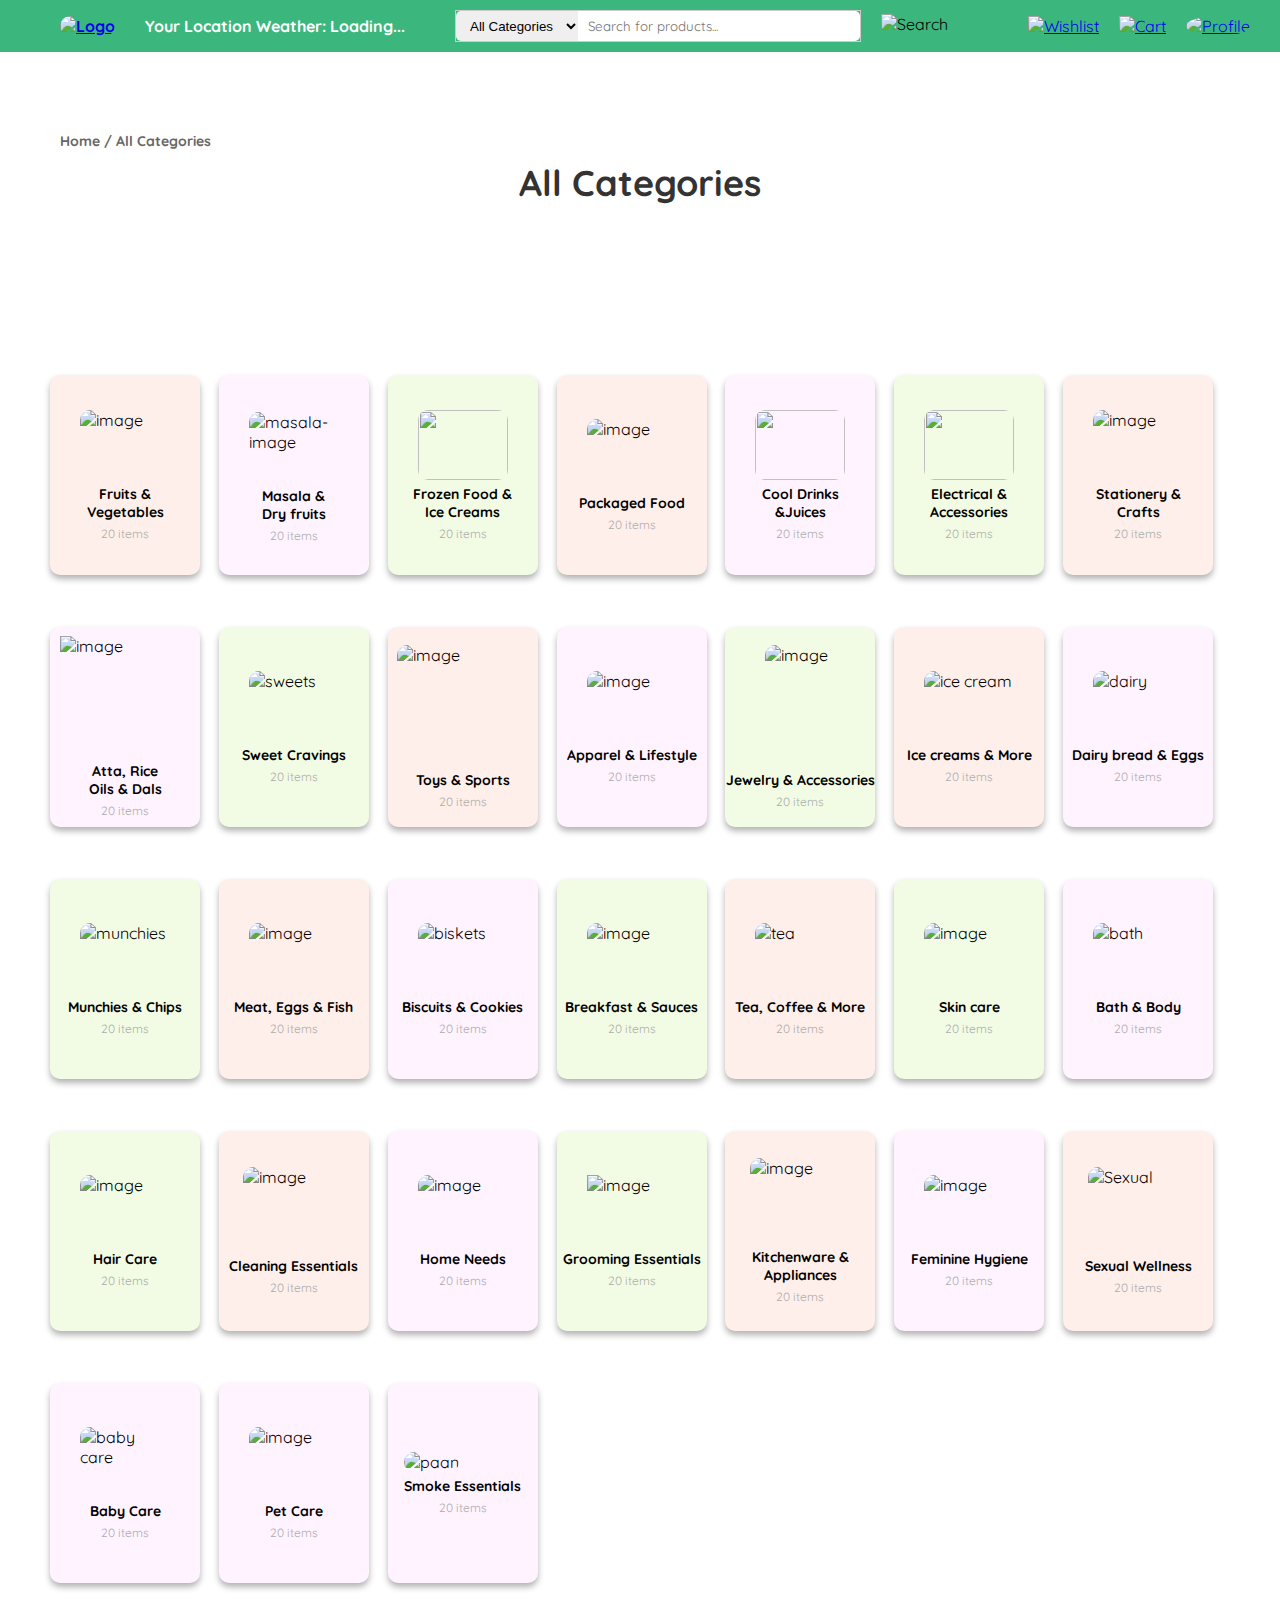
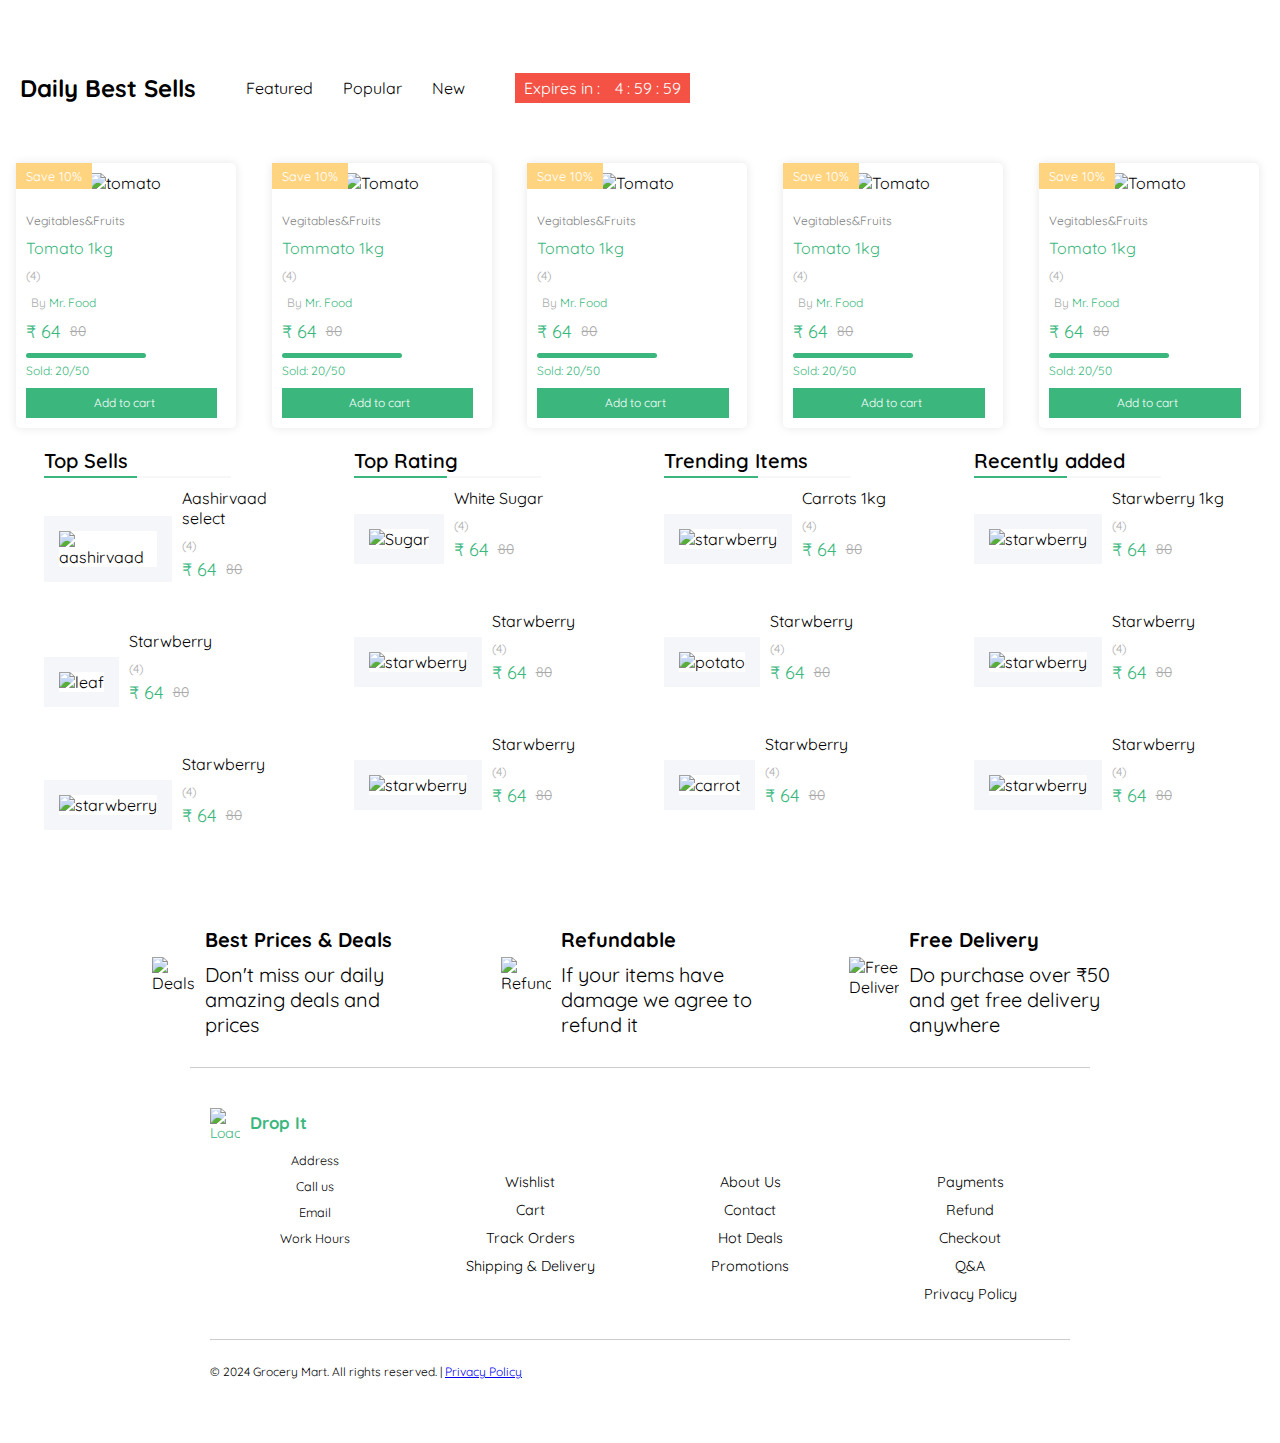
==== allcategories.html @ cc5cbc99 "Add files via upload" ====
<!DOCTYPE html>
<html lang="en">

<head>
    <meta charset="UTF-8">
    <meta name="viewport" content="width=device-width, initial-scale=1.0">
    <link rel="stylesheet" href="allcategories.css">
    <script src="https://kit.fontawesome.com/96c75676d8.js" crossorigin="anonymous"></script>
    <script src="https://maps.googleapis.com/maps/api/js?key=&libraries=places"></script>
    <link rel="preconnect" href="https://fonts.googleapis.com">
    <link rel="preconnect" href="https://fonts.gassets.com" crossorigin>
    <link href="https://fonts.googleapis.com/css2?family=Quicksand:wght@300..700&display=swap" rel="stylesheet">


</head>

<body>
    <!-- Header -->
    <div id="above-bar"></div>
    <div id="bottom-bar"></div>

    <div class="header">
        <div class="logo">
            <a href="index.html">
                <img src="assets/drop logo.jpg" alt="Logo" style="border-radius: 100px;">
            </a>



            <div class="location">
                <i class="fa-solid fa-location-dot" style="color: #fff; font-size: 14px;"></i>
                <span id="location-text">Your Location</span>
                <span id="weather-report">Weather: Loading...</span>
            </div>
        </div>
        <div class="search-bar-container">
            <div class="search-bar">
                <select>
                    <option><a href="allcategories.html">All Categories</a></option>
                    <option><a href="ve">Vegetables</a></option>
                    <option><a href="#">Fruits</a></option>
                    <option><a href="#">Dairy</a></option>
                    <option><a href="#">More</a></option>

                </select>
                <input type="text" placeholder="Search for products...">
            </div>
            <div class="search-icon">
                <img src="assets/Search-btn.png" alt="Search">
            </div>
        </div>

        <div class="icons">
            <a href="wishlist.html"><img src="assets/Wishlist-1.png" alt="Wishlist">
            </a>
            <a href="cart.html"><img src="assets/Cart-1.png" alt="Cart">
            </a>
            <div class="profile-icon">
                <a href="signup.html">
                    <img src="assets/Profile.png" alt="Profile">
                </a>

            </div>
        </div>
    </div>

    <div class="background">
        <div class="breadcrumbs"><strong> Home / All Categories </strong></div>
        <div class="title"> All Categories</div>
    </div>
    <main>
        <!-- Categories Section -->
        <section class="category-grid">
            <!-- Repeat this block for each category -->
            <a href="fruits&veggies.html" style="text-decoration: none; color: inherit;">
                <div class="card">
                    <img src="assets/fruits & Veggies.jpg" alt="image"
                        style="width: 90px; height: 70px; border-radius: 10px;">
                    <!-- <img src="https://cdn.zeptonow.com/production///tr:w-90,ar-120-120,pr-true,f-auto,q-80/cms/sub_category/e4518411-7707-4739-b51a-cc68dc7a1020.png" alt="Category Name"> -->
                    <div class="info">
                        <h6>Fruits & <br>
                            Vegetables</h6>
                        <p>20 items</p>
                    </div>
                </div>
            </a>

            <a href="fruits-and-veggies.html" style="text-decoration: none; color: inherit;">
                <div class="card-2">
                    <img src="assets/masala.png" alt="masala-image" class="allcimg1"
                        style="width: 90px; height: 70px; border-radius: 10px;">
                    <!-- <img src="https://cdn.zeptonow.com/production///tr:w-90,ar-383-298,pr-true,f-auto,q-80/inventory/subcategory/d74a23c1-f7d4-4d5e-b022-4bf9c86f4231-image" alt="Categoryimage1"> -->
                    <div class="info">
                        <h6>Masala & <br>
                            Dry fruits</h6>
                        <p>20 items</p>
                    </div>
                </div>
            </a>

            <a href="fruits-and-veggies.html" style="text-decoration: none; color: inherit;">
                <div class="card-3">
                    <img src="assets/frozen_food.png" alt="" style="width: 90px; height: 70px; border-radius: 10px;">

                    <div class="info">
                        <h6>Frozen Food &<br>
                            Ice Creams</h6>
                        <p>20 items</p>
                    </div>
                </div>
            </a>

            <a href="fruits-and-veggies.html" style="text-decoration: none; color: inherit;">
                <div class="card">
                    <img src="assets/packaged.png" alt="image" style="width: 90px; height: 70px; border-radius: 10px;">
                    <!-- <img src="assets/fruits and veggies.png" alt="Category Name"> -->
                    <div class="info">
                        <h6>Packaged Food</h6>
                        <p>20 items</p>
                    </div>
                </div>
            </a>

            <a href="fruits-and-veggies.html" style="text-decoration: none; color: inherit;">
                <div class="card-2">
                    <img src="assets/Cool Drinks.png" alt="" style="width: 90px; height: 70px; border-radius: 10px;">
                    <!-- 
        <img src="assets/fruits and veggies.png" alt="Category Name"> -->
                    <div class="info">
                        <h6>Cool Drinks <br>
                            &Juices</h6>
                        <p>20 items</p>
                    </div>
                </div>
            </a>

            <a href="underdev.html" style="text-decoration: none; color: inherit;">
                <div class="card-3">
                    <img src="assets/electrical.png" alt="" style="width: 90px; height: 70px; border-radius: 10px;">
                    <!-- <img src="assets/fruits and veggies.png" alt="Category Name"> -->
                    <div class="info">
                        <h6>Electrical &<br>
                            Accessories</h6>
                        <p>20 items</p>
                    </div>
                </div>
            </a>
            <a href="underdev.html" style="text-decoration: none; color: inherit;">
                <div class="card">
                    <img src="assets/stationery.png" alt="image"
                        style="width: 90px; height: 70px; border-radius: 10px;">


                    <div class="info">
                        <h6>Stationery &<br>
                            Crafts</h6>
                        <p>20 items</p>
                    </div>
                </div>
            </a>

            <a href="fruits-and-veggies.html" style="text-decoration: none; color: inherit;">
                <div class="card-2">
                    <!-- <img src="https://cdn.zeptonow.com/production///tr:w-90,ar-383-298,pr-true,f-auto,q-80/inventory/subcategory/d74a23c1-f7d4-4d5e-b022-4bf9c86f4231-image" -->
                    <!-- alt="Category Name"> -->
                    <img src="assets/atta rice oils dals.png" alt="image" width="131px" height="121px">
                    <div class="info">
                        <h6>Atta, Rice<br>
                            Oils & Dals</h6>
                        <p>20 items</p>
                    </div>
                </div>
            </a>

            <a href="fruits-and-veggies.html" style="text-decoration: none; color: inherit;">
                <div class="card-3">
                    <img src="assets/sweets.png" alt="sweets" style="width: 90px; height: 70px; border-radius: 10px;">

                    <!-- <img src="assets/fruits and veggies.png" alt="Category Name"> -->
                    <div class="info">
                        <h6>Sweet Cravings</h6>
                        <p>20 items</p>
                    </div>
                </div>
            </a>

            <a href="underdev.html" style="text-decoration: none; color: inherit;">
                <div class="card">
                    <img src="https://img.freepik.com/premium-photo/collection-various-sports-gear-balls-arranged-against-vividly-colored-background-showcasing-vibrant-scene_95891-74421.jpg?w=900"
                        alt="image" style="width: 131px; height: 121px; border-radius: 10px;">
                    <!-- <img src="assets/fruits and veggies.png" alt="Category Name"> -->
                    <div class="info">
                        <h6>Toys & Sports</h6>
                        <p>20 items</p>
                    </div>
                </div>
            </a>

            <a href="underdev.html" style="text-decoration: none; color: inherit;">
                <div class="card-2">
                    <img src="assets/life style.jpg" alt="image"
                        style="width: 90px; height: 70px; border-radius: 10px;">
                    <!-- <img src="assets/fruits and veggies.png" alt="Category Name"> -->
                    <div class="info">
                        <h6>Apparel &
                            Lifestyle</h6>
                        <p>20 items</p>
                    </div>
                </div>
            </a>

            <a href="underdev.html" style="text-decoration: none; color: inherit;">
                <div class="card-3">
                    <img src="assets/jewel and accessories.jpg" alt="image" height="90px"
                        style="width: 70px; height: 121px; border-radius: 10px;">
                    <!-- <img src="assets/fruits and veggies.png" alt="Category Name"> -->
                    <div class="info">
                        <h6>Jewelry &
                            Accessories</h6>
                        <p>20 items</p>
                    </div>
                </div>
            </a>
            <a href="fruits-and-veggies.html" style="text-decoration: none; color: inherit;">
                <div class="card">
                    <img src="assets/ice creams.png" alt="ice cream"
                        style="width: 90px; height: 70px; border-radius: 10px;">
                    <!-- <img src="https://cdn.zeptonow.com/production///tr:w-90,ar-120-120,pr-true,f-auto,q-80/cms/sub_category/e4518411-7707-4739-b51a-cc68dc7a1020.png" -->
                    <!-- alt="Category Name"> -->
                    <div class="info">
                        <h6>Ice creams &
                            More</h6>
                        <p>20 items</p>
                    </div>
                </div>
            </a>

            <a href="fruits-and-veggies.html" style="text-decoration: none; color: inherit;">
                <div class="card-2">
                    <!-- <img src="https://cdn.zeptonow.com/production///tr:w-90,ar-383-298,pr-true,f-auto,q-80/inventory/subcategory/d74a23c1-f7d4-4d5e-b022-4bf9c86f4231-image" -->
                    <!-- alt="Category Name"> -->
                    <img src="assets/dairy.png" alt="dairy" style="width: 90px; height: 70px; border-radius: 10px;">
                    <div class="info">
                        <h6>Dairy bread &
                            Eggs</h6>
                        <p>20 items</p>
                    </div>
                </div>
            </a>

            <a href="fruits-and-veggies.html" style="text-decoration: none; color: inherit;">
                <div class="card-3">
                    <!-- <img src="assets/fruits and veggies.png" alt="Category Name"> -->
                    <img src="assets/munchies.png" alt="munchies"
                        style="width: 90px; height: 70px; border-radius: 10px;">
                    <div class="info">
                        <h6>Munchies &
                            Chips</h6>
                        <p>20 items</p>
                    </div>
                </div>
            </a>

            <a href="fruits-and-veggies.html" style="text-decoration: none; color: inherit;">
                <div class="card">
                    <!-- <img src="assets/fruits and veggies.png" alt="Category Name"> -->
                    <img src="assets/eggs meat.jpg" alt="image" style="width: 90px; height: 70px; border-radius: 10px;">
                    <div class="info">
                        <h6>Meat, Eggs &
                            Fish</h6>
                        <p>20 items</p>
                    </div>
                </div>
            </a>

            <a href="fruits-and-veggies.html" style="text-decoration: none; color: inherit;">
                <div class="card-2">
                    <!-- <img src="assets/fruits and veggies.png" alt="Category Name"> -->
                    <img src="assets/biscuits.png" alt="biskets"
                        style="width: 90px; height: 70px; border-radius: 10px;">
                    <div class="info">
                        <h6>Biscuits &
                            Cookies</h6>
                        <p>20 items</p>
                    </div>
                </div>
            </a>

            <a href="fruits-and-veggies.html" style="text-decoration: none; color: inherit;">
                <div class="card-3">
                    <!-- <img src="assets/fruits and veggies.png" alt="Category Name"> -->
                    <img src="assets/breakfast.png" alt="image" style="width: 90px; height: 70px; border-radius: 10px;">
                    <div class="info">
                        <h6>Breakfast &
                            Sauces</h6>
                        <p>20 items</p>
                    </div>
                </div>
            </a>
            <a href="fruits-and-veggies.html" style="text-decoration: none; color: inherit;">
                <div class="card">
                    <!-- <img src="https://cdn.zeptonow.com/production///tr:w-90,ar-120-120,pr-true,f-auto,q-80/cms/sub_category/e4518411-7707-4739-b51a-cc68dc7a1020.png"
                        alt="Category Name"> -->
                    <img src="assets/tea.png" alt="tea" style="width: 90px; height: 70px; border-radius: 10px;">
                    <div class="info">
                        <h6>Tea, Coffee &
                            More</h6>
                        <p>20 items</p>
                    </div>
                </div>
            </a>



            <a href="fruits-and-veggies.html" style="text-decoration: none; color: inherit;">
                <div class="card-3">
                    <!-- <img src="assets/fruits and veggies.png" alt="Category Name"> -->
                    <img src="assets/skincare.png" alt="image" style="width: 90px; height: 70px; border-radius: 10px;">
                    <div class="info">
                        <h6>Skin care</h6>
                        <p>20 items</p>
                    </div>
                </div>
            </a>



            <a href="fruits-and-veggies.html" style="text-decoration: none; color: inherit;">
                <div class="card-2">
                    <img src="assets/bath.png" alt="bath" style="width:90px; height: 70px; border-radius: 10px;">
                    <!-- <img src="assets/fruits and veggies.png" alt="Category Name"> -->
                    <div class="info">
                        <h6>Bath & Body</h6>
                        <p>20 items</p>
                    </div>
                </div>
            </a>

            <a href="fruits-and-veggies.html" style="text-decoration: none; color: inherit;">
                <div class="card-3">
                    <!-- <img src="assets/fruits and veggies.png" alt="Category Name"> -->
                    <img src="assets/hair.png" alt="image" width="90px" height="70px" style="border-radius: 10px;">
                    <div class="info">
                        <h6>Hair Care</h6>
                        <p>20 items</p>
                    </div>
                </div>
            </a>
            <a href="fruits-and-veggies.html" style="text-decoration: none; color: inherit;">
                <div class="card">
                    <!-- <img src="https://cdn.zeptonow.com/production///tr:w-90,ar-120-120,pr-true,f-auto,q-80/cms/sub_category/e4518411-7707-4739-b51a-cc68dc7a1020.png"
                        alt="Category Name"> -->
                    <img src="assets/cleaning essentials.png" alt="image" width="90px" height="70px"
                        style="border-radius: 10px;">

                    <div class="info">
                        <h6>Cleaning
                            Essentials</h6>
                        <p>20 items</p>
                    </div>
                </div>
            </a>

            <a href="underdev.html" style="text-decoration: none; color: inherit;">
                <div class="card-2">
                    <!-- <img src="https://cdn.zeptonow.com/production///tr:w-90,ar-383-298,pr-true,f-auto,q-80/inventory/subcategory/d74a23c1-f7d4-4d5e-b022-4bf9c86f4231-image"
                        alt="Category Name"> -->
                    <img src="assets/home needs.jpg" alt="image" width="90px" height="70px"
                        style="border-radius: 10px;">
                    <div class="info">
                        <h6>Home Needs</h6>
                        <p>20 items</p>
                    </div>
                </div>
            </a>

            <a href="fruits-and-veggies.html" style="text-decoration: none; color: inherit;">
                <div class="card-3">
                    <!-- <img src="assets/fruits and veggies.png" alt="Category Name"> -->
                    <img src="assets/gromming.png" alt="image" width="90px" height="70px">
                    <div class="info">
                        <h6>Grooming
                            Essentials</h6>
                        <p>20 items</p>
                    </div>
                </div>
            </a>

            <a href="underdev.html" style="text-decoration: none; color: inherit;">
                <div class="card">
                    <!-- <img src="assets/fruits and veggies.png" alt="Category Name"> -->
                    <img src="assets/kitchen.png" alt="image" width="90px" height="70px" style="border-radius: 10px;">
                    <div class="info">
                        <h6>Kitchenware &
                            Appliances</h6>
                        <p>20 items</p>
                    </div>
                </div>
            </a>

            <a href="fruits-and-veggies.html" style="text-decoration: none; color: inherit;">
                <div class="card-2">
                    <!-- <img src="assets/fruits and veggies.png" alt="Category Name"> -->
                    <img src="assets/femine.jpg" alt="image" width="90px" height="70px" style="border-radius: 10px;">
                    <div class="info">
                        <h6>Feminine
                            Hygiene </h6>
                        <p>20 items</p>
                    </div>
                </div>
            </a>


            <a href="underdev.html" style="text-decoration: none; color: inherit;">
                <div class="card">
                    <!-- <img src="https://cdn.zeptonow.com/production///tr:w-90,ar-120-120,pr-true,f-auto,q-80/cms/sub_category/e4518411-7707-4739-b51a-cc68dc7a1020.png"
                        alt="Category Name"> -->
                    <img src="assets/Sexual-wellness.jpg" alt="Sexual" width="90px" height="70px"
                        style="border-radius: 10px;">
                    <div class="info">
                        <h6>Sexual Wellness</h6>
                        <p>20 items</p>
                    </div>
                </div>
            </a>

            <a href="underdev.html" style="text-decoration: none; color: inherit;">
                <div class="card-2">
                    <!-- <img src="https://cdn.zeptonow.com/production///tr:w-90,ar-383-298,pr-true,f-auto,q-80/inventory/subcategory/d74a23c1-f7d4-4d5e-b022-4bf9c86f4231-image"
                        alt="Category Name"> -->
                    <img src="assets/baby care.jpg" alt="baby care" width="90px" height="70px"
                        style="border-radius: 10px;">
                    <div class="info">
                        <h6>Baby Care</h6>
                        <p>20 items</p>
                    </div>
                </div>
            </a>

            <a href="underdev.html" style="text-decoration: none; color: inherit;">
                <div class="card-2">
                    <!-- <img src="https://cdn.zeptonow.com/production///tr:w-90,ar-383-298,pr-true,f-auto,q-80/inventory/subcategory/d74a23c1-f7d4-4d5e-b022-4bf9c86f4231-image"
                        alt="Category Name"> -->
                    <img src="assets/petcare.png" alt="image" width="90px" height="70px" style="border-radius: 10px;">
                    <div class="info">
                        <h6>Pet Care</h6>
                        <p>20 items</p>
                    </div>
                </div>
            </a>

            <div class="card-2">
                <a href="underdev.html" style="text-decoration: none; color: inherit;">
                    <img src="assets/paan.png" alt="paan" width="90px" height="70px" style="border-radius: 10px;">
                    <div class="info">
                        <h6>Smoke Essentials </h6>
                        <p>20 items</p>
                    </div>
            </div>
            </a>

            <!-- Category cards end -->
        </section>
        <div class="harshita">
            <h2 class="hello">Daily Best Sells</h2>
            <div class="daily-best-buttons  hello">

                <a href="index.html" class="daily-best-button">Featured</a>
                <a href="popular.html" class="daily-best-button">Popular</a>
                <a href="new-products.html" class="daily-best-button">New</a>
            </div>

            <div class="expires-in   hello">
                <span>Expires in :</span>
                <div id="timer" style="margin-left: 15px;">0 : 00 : 00</div>
            </div>

        </div>

        <div class="products-wrapper">
            <div class="product-card">
                <div class="discount-label">Save 10%</div>
                <img src="assets/Tomato.webp" alt="tomato">
                <p class="category">Vegitables&Fruits</p>
                <p class="product-title">Tomato 1kg</p>
                <div class="product-rating">
                    <i class="fas fa-star star"></i>
                    <i class="fas fa-star star"></i>
                    <i class="fas fa-star star"></i>
                    <i class="fas fa-star star"></i>
                    <i class="fas fa-star star inactive"></i>
                    <span style="font-size: 12px; color: #ADADAD;">(4)</span>
                </div>
                <p class="seller"><span style="color: #ADADAD;">By</span> Mr. Food</p>
                <div class="price">
                    <span class="new-price">₹ 64</span>
                    <span class="old-price">80</span>
                </div>
                <div class="sold">
                    <div class="sold-bar" style="width: 60%; border-radius: 5px"></div>
                    <span style="font-size: 12px; text-align: left">Sold: 20/50</span>
                </div>
                <!-- <button class="daily-add-to-cart-button"><i class="fas fa-shopping-cart"></i> Add to cart</button> -->
                <div class="product-price-add">
                    <div class="add-to-cart">
                        <button class="daily-add-to-cart-button" onclick="addToCart(this)">
                            <i class="fas fa-shopping-cart"></i> Add to cart
                        </button>
                    </div>
                    <div class="quantity-controls" style="display: none;">
                        <button class="daily-best-quantity" onclick="updateQuantity(this, -1)">-</button>
                        <span class="daily-quantity">1</span>
                        <button class="daily-best-quantity" onclick="updateQuantity(this, 1)">+</button>
                    </div>
                </div>
            </div>
            <div class="product-card">
                <div class="discount-label">Save 10%</div>
                <img src="assets/Tomato.webp" alt="Tomato">
                <p class="category">Vegitables&Fruits</p>
                <p class="product-title">Tommato 1kg</p>
                <div class="product-rating">
                    <i class="fas fa-star star"></i>
                    <i class="fas fa-star star"></i>
                    <i class="fas fa-star star"></i>
                    <i class="fas fa-star star"></i>
                    <i class="fas fa-star star inactive"></i>
                    <span style="font-size: 12px; color: #ADADAD;">(4)</span>
                </div>
                <p class="seller"><span style="color: #ADADAD;">By</span> Mr. Food</p>
                <div class="price">
                    <span class="new-price">₹ 64</span>
                    <span class="old-price">80</span>
                </div>
                <div class="sold">
                    <div class="sold-bar" style="width: 60%; border-radius: 5px"></div>
                    <span style="font-size: 12px; text-align: left">Sold: 20/50</span>
                </div>
                <!-- <button class="daily-add-to-cart-button"><i class="fas fa-shopping-cart"></i> Add to cart</button> -->
                <div class="product-price-add">
                    <div class="add-to-cart">
                        <button class="daily-add-to-cart-button" onclick="addToCart(this)">
                            <i class="fas fa-shopping-cart"></i> Add to cart
                        </button>
                    </div>
                    <div class="quantity-controls" style="display: none;">
                        <button class="daily-best-quantity" onclick="updateQuantity(this, -1)">-</button>
                        <span class="daily-quantity">1</span>
                        <button class="daily-best-quantity" onclick="updateQuantity(this, 1)">+</button>
                    </div>
                </div>
            </div>
            <div class="product-card">
                <div class="discount-label">Save 10%</div>
                <img src="assets/Tomato.webp" alt="Tomato">
                <p class="category">Vegitables&Fruits</p>
                <p class="product-title">Tomato 1kg</p>
                <div class="product-rating">
                    <i class="fas fa-star star"></i>
                    <i class="fas fa-star star"></i>
                    <i class="fas fa-star star"></i>
                    <i class="fas fa-star star"></i>
                    <i class="fas fa-star star inactive"></i>
                    <span style="font-size: 12px; color: #ADADAD;">(4)</span>
                </div>
                <p class="seller"><span style="color: #ADADAD;">By</span> Mr. Food</p>
                <div class="price">
                    <span class="new-price">₹ 64</span>
                    <span class="old-price">80</span>
                </div>
                <div class="sold">
                    <div class="sold-bar" style="width: 60%; border-radius: 5px"></div>
                    <span style="font-size: 12px; text-align: left">Sold: 20/50</span>
                </div>
                <!-- <button class="daily-add-to-cart-button"><i class="fas fa-shopping-cart"></i> Add to cart</button> -->
                <div class="product-price-add">
                    <div class="add-to-cart">
                        <button class="daily-add-to-cart-button" onclick="addToCart(this)">
                            <i class="fas fa-shopping-cart"></i> Add to cart
                        </button>
                    </div>
                    <div class="quantity-controls" style="display: none;">
                        <button class="daily-best-quantity" onclick="updateQuantity(this, -1)">-</button>
                        <span class="daily-quantity">1</span>
                        <button class="daily-best-quantity" onclick="updateQuantity(this, 1)">+</button>
                    </div>
                </div>
            </div>
            <div class="product-card">
                <div class="discount-label">Save 10%</div>
                <img src="assets/Tomato.webp" alt="Tomato">
                <p class="category">Vegitables&Fruits</p>
                <p class="product-title">Tomato 1kg</p>
                <div class="product-rating">
                    <i class="fas fa-star star"></i>
                    <i class="fas fa-star star"></i>
                    <i class="fas fa-star star"></i>
                    <i class="fas fa-star star"></i>
                    <i class="fas fa-star star inactive"></i>
                    <span style="font-size: 12px; color: #ADADAD;">(4)</span>
                </div>
                <p class="seller"><span style="color: #ADADAD;">By</span> Mr. Food</p>
                <div class="price">
                    <span class="new-price">₹ 64</span>
                    <span class="old-price">80</span>
                </div>
                <div class="sold">
                    <div class="sold-bar" style="width: 60%; border-radius: 5px"></div>
                    <span style="font-size: 12px; text-align: left">Sold: 20/50</span>
                </div>
                <!-- <button class="daily-add-to-cart-button"><i class="fas fa-shopping-cart"></i> Add to cart</button> -->
                <div class="product-price-add">
                    <div class="add-to-cart">
                        <button class="daily-add-to-cart-button" onclick="addToCart(this)">
                            <i class="fas fa-shopping-cart"></i> Add to cart
                        </button>
                    </div>
                    <div class="quantity-controls" style="display: none;">
                        <button class="daily-best-quantity" onclick="updateQuantity(this, -1)">-</button>
                        <span class="daily-quantity">1</span>
                        <button class="daily-best-quantity" onclick="updateQuantity(this, 1)">+</button>
                    </div>
                </div>
            </div>
            <div class="product-card">
                <div class="discount-label">Save 10%</div>
                <img src="assets/Tomato.webp" alt="Tomato">
                <p class="category">Vegitables&Fruits</p>
                <p class="product-title">Tomato 1kg</p>
                <div class="product-rating">
                    <i class="fas fa-star star"></i>
                    <i class="fas fa-star star"></i>
                    <i class="fas fa-star star"></i>
                    <i class="fas fa-star star"></i>
                    <i class="fas fa-star star inactive"></i>
                    <span style="font-size: 12px; color: #ADADAD;">(4)</span>
                </div>
                <p class="seller"><span style="color: #ADADAD;">By</span> Mr. Food</p>
                <div class="price">
                    <span class="new-price">₹ 64</span>
                    <span class="old-price">80</span>
                </div>
                <div class="sold">
                    <div class="sold-bar" style="width: 60%; border-radius: 5px"></div>
                    <span style="font-size: 12px; text-align: left">Sold: 20/50</span>
                </div>
                <!-- <button class="daily-add-to-cart-button"><i class="fas fa-shopping-cart"></i> Add to cart</button> -->
                <div class="product-price-add">
                    <div class="add-to-cart">
                        <button class="daily-add-to-cart-button" onclick="addToCart(this)">
                            <i class="fas fa-shopping-cart"></i> Add to cart
                        </button>
                    </div>
                    <div class="quantity-controls" style="display: none;">
                        <button class="daily-best-quantity" onclick="updateQuantity(this, -1)">-</button>
                        <span class="daily-quantity">1</span>
                        <button class="daily-best-quantity" onclick="updateQuantity(this, 1)">+</button>
                    </div>
                </div>
            </div>

            <!-- email new memver -->
            <!-- <div class="new-member-offer">
              <h3>10% OFF</h3>
              <p style="color: #3BB77E; font-size: 16px;">For new members signing up for the first time</p>
              <form class="signup-form">

                  <p style="color:#000000; text-align: left;">Email Address <span style="color: red;">*</span></p>
                  <div class="input-wrapper">
                      <i class="fa-regular fa-envelope"></i>
                      <input type="email" placeholder="abc@gmail.com" required>
                  </div>              
                  <p style="color:#000000; text-align: left;">Password <span style="color: red;">*</span></p>

                  <div class="input-wrapper">
                      <i class="fa-solid fa-key"></i>
                      <input type="password" placeholder="Maximum 8 characters" required>

                  </div>  

                  <button type="submit">Register Now</button>
              </form>
          </div> -->
        </div>
        </div>

        <!-- top rated -->
        <div class="top-container">
            <div class="top">
                <p class="top-sells-heading">Top Sells</p>
                <div class="product">
                    <img src="assets/Aashirvaad Atta -5kg.webp" alt="aashirvaad">
                    <div class="product-info">
                        <p class="top-product-name">Aashirvaad select</p>
                        <div class="product-rating" style="margin-bottom: 5px;">
                            <i class="fas fa-star star"></i>
                            <i class="fas fa-star star"></i>
                            <i class="fas fa-star star"></i>
                            <i class="fas fa-star star"></i>
                            <i class="fas fa-star star inactive"></i>
                            <span style="font-size: 12px; color: #ADADAD;">(4)</span>
                        </div>
                        <div class="price">
                            <span class="new-price">₹ 64</span>
                            <span class="old-price">80</span>
                        </div>
                    </div>
                </div>

                <div class="product">
                    <img src="assets/Tomato.webp" alt="leaf">
                    <div class="product-info">
                        <p class="top-product-name">Starwberry</p>
                        <div class="product-rating" style="margin-bottom: 5px;">
                            <i class="fas fa-star star"></i>
                            <i class="fas fa-star star"></i>
                            <i class="fas fa-star star"></i>
                            <i class="fas fa-star star"></i>
                            <i class="fas fa-star star inactive"></i>
                            <span style="font-size: 12px; color: #ADADAD;">(4)</span>
                        </div>
                        <div class="price">
                            <span class="new-price">₹ 64</span>
                            <span class="old-price">80</span>
                        </div>
                    </div>
                </div>

                <div class="product">
                    <img src="assets/Tomato.webp" alt="starwberry">
                    <div class="product-info">
                        <p class="top-product-name">Starwberry</p>
                        <div class="product-rating" style="margin-bottom: 5px;">
                            <i class="fas fa-star star"></i>
                            <i class="fas fa-star star"></i>
                            <i class="fas fa-star star"></i>
                            <i class="fas fa-star star"></i>
                            <i class="fas fa-star star inactive"></i>
                            <span style="font-size: 12px; color: #ADADAD;">(4)</span>
                        </div>
                        <div class="price">
                            <span class="new-price">₹ 64</span>
                            <span class="old-price">80</span>
                        </div>
                    </div>
                </div>
            </div>


            <div class="top">
                <p class="top-sells-heading">Top Rating</p>
                <div class="product">
                    <img src="assets/salt.png" alt="Sugar">
                    <div class="product-info">
                        <p class="top-product-name">White Sugar</p>
                        <div class="product-rating" style="margin-bottom: 5px;">
                            <i class="fas fa-star star"></i>
                            <i class="fas fa-star star"></i>
                            <i class="fas fa-star star"></i>
                            <i class="fas fa-star star"></i>
                            <i class="fas fa-star star inactive"></i>
                            <span style="font-size: 12px; color: #ADADAD;">(4)</span>
                        </div>
                        <div class="price">
                            <span class="new-price">₹ 64</span>
                            <span class="old-price">80</span>
                        </div>
                    </div>
                </div>

                <div class="product">
                    <img src="assets/strawberry.png" alt="starwberry">
                    <div class="product-info">
                        <p class="top-product-name">Starwberry</p>
                        <div class="product-rating" style="margin-bottom: 5px;">
                            <i class="fas fa-star star"></i>
                            <i class="fas fa-star star"></i>
                            <i class="fas fa-star star"></i>
                            <i class="fas fa-star star"></i>
                            <i class="fas fa-star star inactive"></i>
                            <span style="font-size: 12px; color: #ADADAD;">(4)</span>
                        </div>
                        <div class="price">
                            <span class="new-price">₹ 64</span>
                            <span class="old-price">80</span>
                        </div>
                    </div>
                </div>

                <div class="product">
                    <img src="assets/strawberry.png" alt="starwberry">
                    <div class="product-info">
                        <p class="top-product-name">Starwberry</p>
                        <div class="product-rating" style="margin-bottom: 5px;">
                            <i class="fas fa-star star"></i>
                            <i class="fas fa-star star"></i>
                            <i class="fas fa-star star"></i>
                            <i class="fas fa-star star"></i>
                            <i class="fas fa-star star inactive"></i>
                            <span style="font-size: 12px; color: #ADADAD;">(4)</span>
                        </div>
                        <div class="price">
                            <span class="new-price">₹ 64</span>
                            <span class="old-price">80</span>
                        </div>
                    </div>
                </div>
            </div>

            <div class="top">
                <p class="top-sells-heading">Trending Items</p>
                <div class="product">
                    <img src="assets/strawberry.png" alt="starwberry">
                    <div class="product-info">
                        <p class="top-product-name">Carrots 1kg</p>
                        <div class="product-rating" style="margin-bottom: 5px;">
                            <i class="fas fa-star star"></i>
                            <i class="fas fa-star star"></i>
                            <i class="fas fa-star star"></i>
                            <i class="fas fa-star star"></i>
                            <i class="fas fa-star star inactive"></i>
                            <span style="font-size: 12px; color: #ADADAD;">(4)</span>
                        </div>
                        <div class="price">
                            <span class="new-price">₹ 64</span>
                            <span class="old-price">80</span>
                        </div>
                    </div>
                </div>

                <div class="product">
                    <img src="assets/strawberry.png" alt="potato">
                    <div class="product-info">
                        <p class="top-product-name">Starwberry</p>
                        <div class="product-rating" style="margin-bottom: 5px;">
                            <i class="fas fa-star star"></i>
                            <i class="fas fa-star star"></i>
                            <i class="fas fa-star star"></i>
                            <i class="fas fa-star star"></i>
                            <i class="fas fa-star star inactive"></i>
                            <span style="font-size: 12px; color: #ADADAD;">(4)</span>
                        </div>
                        <div class="price">
                            <span class="new-price">₹ 64</span>
                            <span class="old-price">80</span>
                        </div>
                    </div>
                </div>

                <div class="product">
                    <img src="assets/aashirvaad.png" alt="carrot">
                    <div class="product-info">
                        <p class="top-product-name">Starwberry</p>
                        <div class="product-rating" style="margin-bottom: 5px;">
                            <i class="fas fa-star star"></i>
                            <i class="fas fa-star star"></i>
                            <i class="fas fa-star star"></i>
                            <i class="fas fa-star star"></i>
                            <i class="fas fa-star star inactive"></i>
                            <span style="font-size: 12px; color: #ADADAD;">(4)</span>
                        </div>
                        <div class="price">
                            <span class="new-price">₹ 64</span>
                            <span class="old-price">80</span>
                        </div>
                    </div>
                </div>
            </div>

            <div class="top">
                <p class="top-sells-heading">Recently added</p>
                <div class="product">
                    <img src="assets/strawberry.png" alt="starwberry">
                    <div class="product-info">
                        <p class="top-product-name">Starwberry 1kg</p>
                        <div class="product-rating" style="margin-bottom: 5px;">
                            <i class="fas fa-star star"></i>
                            <i class="fas fa-star star"></i>
                            <i class="fas fa-star star"></i>
                            <i class="fas fa-star star"></i>
                            <i class="fas fa-star star inactive"></i>
                            <span style="font-size: 12px; color: #ADADAD;">(4)</span>
                        </div>
                        <div class="price">
                            <span class="new-price">₹ 64</span>
                            <span class="old-price">80</span>
                        </div>
                    </div>
                </div>

                <div class="product">
                    <img src="assets/sugar.png" alt="starwberry">
                    <div class="product-info">
                        <p class="top-product-name">Starwberry</p>
                        <div class="product-rating" style="margin-bottom: 5px;">
                            <i class="fas fa-star star"></i>
                            <i class="fas fa-star star"></i>
                            <i class="fas fa-star star"></i>
                            <i class="fas fa-star star"></i>
                            <i class="fas fa-star star inactive"></i>
                            <span style="font-size: 12px; color: #ADADAD;">(4)</span>
                        </div>
                        <div class="price">
                            <span class="new-price">₹ 64</span>
                            <span class="old-price">80</span>
                        </div>
                    </div>
                </div>

                <div class="product">
                    <img src="assets/strawberry.png" alt="starwberry">
                    <div class="product-info">
                        <p class="top-product-name">Starwberry</p>
                        <div class="product-rating" style="margin-bottom: 5px;">
                            <i class="fas fa-star star"></i>
                            <i class="fas fa-star star"></i>
                            <i class="fas fa-star star"></i>
                            <i class="fas fa-star star"></i>
                            <i class="fas fa-star star inactive"></i>
                            <span style="font-size: 12px; color: #ADADAD;">(4)</span>
                        </div>
                        <div class="price">
                            <span class="new-price">₹ 64</span>
                            <span class="old-price">80</span>
                        </div>
                    </div>
                </div>
            </div>

            <div class="feature-containerhp">
                <div class="featurehp">
                    <img src="assets/Best Prices & Deals.png" alt="Deals">
                    <div>
                        <h3>Best Prices & Deals</h3>
                        <p>Don't miss our daily amazing deals and prices</p>
                    </div>
                </div>
                <div class="featurehp">
                    <img src="assets/Refundable.png" alt="Refund">
                    <div>
                        <h3>Refundable</h3>
                        <p>If your items have damage we agree to refund it</p>
                    </div>
                </div>
                <div class="featurehp">
                    <img src="assets/Free delivery.png" alt="Free Delivery">
                    <div>
                        <h3>Free Delivery</h3>
                        <p>Do purchase over ₹50 and get free delivery anywhere</p>
                    </div>
                </div>
            </div>

            <footer>
                <div class="footer-top">
                    <div class="contact-info">
                        <div>
                            <div style="display: flex; align-items: center;">
                                <img src="assets/drop logo.jpg" alt="Logo"
                                    style="width: 30px; height: 30px; margin-right: 10px;">
                                <h4 style="margin: 0; color: #3BB77E;">Drop It</h4>

                            </div>
                            <div>
                                <ul style="list-style-type: none; padding: 0;">
                                    <li style="margin-bottom: 10px;">
                                        <i class="fas fa-map-marker-alt" style="margin-right: 10px;"></i>
                                        <a href="#">Address</a>
                                    </li>
                                    <li style="margin-bottom: 10px;">
                                        <i class="fas fa-phone" style="margin-right: 10px;"></i>
                                        <a href="#">Call us</a>
                                    </li>
                                    <li style="margin-bottom: 10px;">
                                        <i class="fas fa-envelope" style="margin-right: 10px;"></i>
                                        <a href="#">Email</a>
                                    </li>
                                    <li style="margin-bottom: 10px;">
                                        <i class="fas fa-clock" style="margin-right: 10px;"></i>
                                        <a href="#">Work Hours</a>
                                    </li>
                                </ul>
                            </div>

                        </div>
                    </div>
                    <div>
                        <h4>Account</h4>
                        <ul>
                            <li><a href="#">Wishlist</a></li>
                            <li><a href="#">Cart</a></li>
                            <li><a href="#">Track Orders</a></li>
                            <li><a href="#">Shipping & Delivery</a></li>
                        </ul>
                    </div>
                    <div>
                        <h4>Useful Links</h4>
                        <ul>
                            <li><a href="#">About Us</a></li>
                            <li><a href="#">Contact</a></li>
                            <li><a href="#">Hot Deals</a></li>
                            <li><a href="#">Promotions</a></li>
                        </ul>
                    </div>
                    <div>
                        <h4>Help Centtre</h4>
                        <ul>
                            <li><a href="#">Payments</a></li>
                            <li><a href="#">Refund</a></li>
                            <li><a href="#">Checkout</a></li>
                            <li><a href="#">Q&A</a></li>
                            <li><a href="#">Privacy Policy</a></li>
                        </ul>
                    </div>
                </div>
                <div class="footer-bottom">
                    <div style="display: flex; align-items: center;">
                        <p style="color: black;">&copy; 2024 Grocery Mart. All rights reserved. | <a href="#">Privacy
                                Policy</a></p>

                    </div>
                    <div class="social-links1">
                        <a href="#" class="twittericon"><i class="fab fa-facebook-f"></i></a>
                        <a href="#" class="twittericon"><i class="fab fa-twitter"></i></a>
                        <a href="#" class="twittericon"><i class="fab fa-instagram"></i></a>
                        <a href="#" class="twittericon"><i class="fab fa-linkedin-in"></i></a>
                    </div>
                </div>
            </footer>


        </div>

        <script src="navbar.js"></script>
        <script src="slider.js"></script>
        <script src="favorite.js"></script>
        <script src="quantity.js"></script>

        <script>
            const targetDateKey = 'timerTargetDate';
            function initializeTimer() {
                let targetDate = localStorage.getItem(targetDateKey);
                if (!targetDate) {
                    targetDate = new Date();
                    targetDate.setHours(targetDate.getHours() + 5);
                    localStorage.setItem(targetDateKey, targetDate);
                } else {
                    targetDate = new Date(targetDate);
                }

                function functionTimer() {
                    const now = new Date();
                    const timeDifference = targetDate - now;
                    if (timeDifference <= 0) {
                        document.getElementById('timer').innerHTML = "0 : 00 : 00";
                        clearInterval(timerInterval);
                        localStorage.removeItem(targetDateKey);
                    } else {
                        const hours = Math.floor((timeDifference % (1000 * 60 * 60 * 24)) / (1000 * 60 * 60));
                        const minutes = Math.floor((timeDifference % (1000 * 60 * 60)) / (1000 * 60));
                        const seconds = Math.floor((timeDifference % (1000 * 60)) / 1000);

                        document.getElementById('timer').innerHTML = `${hours} : ${minutes.toString().padStart(2, '0')} : ${seconds.toString().padStart(2, '0')}`;
                    }
                }
                const timerInterval = setInterval(functionTimer, 1000);
                functionTimer();
            }

            document.addEventListener('DOMContentLoaded', initializeTimer);
        </script>

        <script>
            function setActivePage() {
                const currentPage = window.location.pathname.split("/").pop();
                const links = document.querySelectorAll('.explore-button, .featured-button, .daily-best-button');

                links.forEach(link => {
                    const href = link.getAttribute('href');
                    if (href === currentPage) {
                        link.classList.add('current');
                    }
                });
            }

            setActivePage();
        </script>
</body>

</html>
---- allcategories.css ----
body {
  margin: 0;
  font-family: "Quicksand", sans-serif;
  box-sizing: border-box;

}

p {
  font-family: "Quicksand", sans-serif;
  color: white;
  font-size: 12px;
  margin-left: 5px;
}

input,
button {
  font-family: "Quicksand", sans-serif;
}

.header {
  background-color: #3BB77E;
  padding: 20px;

  display: flex;
  align-items: center;
  justify-content: space-between;
}

.logo {
  display: flex;
  align-items: center;
  color: white;
  font-weight: bold;
}

.logo img {
  height: 40px;
  margin-right: 10px;
}

.search-bar-container {
  display: flex;
  align-items: center;
  width: 900px;
  /* Adjust this value to make the container smaller */
  margin: 0 20px;
}

.search-bar {
  display: flex;
  align-items: center;
  flex: 1;
  border: 1px solid #ccc;
  /* Optional: For better visibility of the search bar */
}

.search-bar select,
.search-bar input {
  height: 36px;
  /* Slightly reduce the height for a smaller look */
  border: none;
  padding: 0 8px;
  /* Reduce padding */
}

.search-bar select {
  margin-right: -1px;
  /* Slight overlap to connect input and select */
}

.search-bar input {
  flex: 1;
}

.search-icon {
  display: flex;
  align-items: center;
  justify-content: center;
  padding-left: 10px;
  /* Adjust spacing if needed */
}

.icons {
  display: flex;
  align-items: center;
}

.icons img {

  margin: 0 10px;
  cursor: pointer;
  height: 30px;
  width: 28px;
}

.profile-icon img {
  height: 40px;
  width: 40px;
  border-radius: 50%;
  cursor: pointer;

}


#navbar {
  display: flex;
  justify-content: space-between;
  align-items: center;
  padding: 17px 40px;
  width: 100%;
  height: 50px;
  background-color: #3BB77E;
  border: 0px solid #FFFFFF;
  backdrop-filter: blur(15px);
  position: fixed;
  top: 0;
  left: 0;
  right: 0;
  z-index: 1000;
}

.navbar-item {
  display: flex;
  align-items: center;
  position: relative;
}

.navbar-item img {
  width: 40px;
  height: 40px;
  margin-right: 10px;
}

.navbar-item h1 {
  margin: 0;
  font-size: 22px;
  color: #ffffff;
  white-space: nowrap;
}

.search-container {
  display: flex;
  align-items: center;
  background-color: #F3F3F3;
  padding: 5px 10px;
  margin-left: 60px;
}

.all-products-dropdown {
  display: flex;
  align-items: center;
  color: black;
  width: 200px;
  height: 20px;
  font-size: 12px;
  margin-right: 5px;
  justify-content: space-between;
}

.all-products-dropdown .fas.fa-bars {
  margin-right: 15px;
}

.all-products-dropdown .fas.fa-chevron-down {
  margin-left: auto;
}

.separator {
  margin: 0 5px;
  color: black;
}

.search-input-container {
  background-color: #F3F3F3;
  position: relative;
  width: 400px;
}

#search-input {
  background-color: #F3F3F3;
  width: 100%;
  padding: 5px;
  font-family: "Quicksand", sans-serif;
  font-size: 12px;
  border: none;
  margin-left: 5px;
}

.search-button {
  background-color: transparent;
  border: none;
  cursor: pointer;
  padding: 5px;
  margin-left: 15px;
}

.search-button i {
  font-size: 16px;
  color: black;
}

.search-button:hover {
  background-color: #f2f2f2;
}

.icon {
  font-size: 18px;
  cursor: pointer;
  color: white;
  margin-left: 20px;
}

.navbar-item a {
  font-size: 12px;
  color: #3BB77E;
  text-decoration: none;
  margin-left: 5px;
}

.navbar-right {
  display: flex;
  align-items: center;
}

.navbar-right.navbar-item {
  color: #3BB77E;
  margin-right: 150px;
  gap: 10px;
}

.dropdown {
  position: relative;
}

.dropdown-icon {
  margin-left: 5px;
  font-size: 10px;
  color: #000000;
  cursor: pointer;
}

.dropdown-content {
  display: none;
  position: absolute;
  background-color: white;
  color: black;
  box-shadow: 0px 8px 16px 0px rgba(0, 0, 0, 0.2);
  padding: 12px 16px;
  z-index: 1;
  top: 100%;
  left: 0;
}

.dropdown-content a {
  color: black;
  padding: 8px 16px;
  text-decoration: none;
  display: block;
}

.dropdown-content a:hover {
  background-color: #575757;
  color: white;
}

.dropdown:hover .dropdown-content {
  display: block;
}

.dropdown:hover .all-products-dropdown {
  color: black;
}

/* Mobile styles (max-width: 480px) */

@media only screen and (max-width: 480px) {
  /* Header */
  .header {
    flex-direction: column;
    align-items: center;
  }

  .logo {
    margin-bottom: 20px;
  }

  .search-bar-container {
    width: 100%;
    margin-bottom: 20px;
  }

  .search-bar {
    width: 100%;
  }

  .search-icon {
    display: none;
  }

  /* Navigation */
  .navbar {
    display: none;
  }

  /* Main content */
  .main-content {
    padding: 20px;
  }

  /* Category grid */
  .category-grid {
    grid-template-columns: repeat(2, 1fr);
    gap: 20px;
  }

  .card {
    width: 100%;
    margin-bottom: 20px;
  }

  .card img {
    width: 100%;
    height: 150px;
    object-fit: cover;
  }

  .info {
    padding: 20px;
  }

  /* Daily best sells */
  .daily-best-sells {
    padding: 20px;
  }

  .product-card {
    width: 100%;
    margin-bottom: 20px;
  }

  .product-image {
    width: 100%;
    height: 150px;
    object-fit: cover;
  }

  .product-info {
    padding: 20px;
  }

  .product-price {
    font-size: 18px;
  }

  /* Top rated */
  .top-rated {
    padding: 20px;
  }

  .top-rated .product-card {
    width: 100%;
    margin-bottom: 20px;
  }

  /* Footer */
  .footer {
    padding: 20px;
  }
}

/* Tablet styles (max-width: 768px) */

@media only screen and (max-width: 768px) {
  /* Header */
  .header {
    flex-direction: row;
    align-items: center;
  }

  .logo {
    margin-right: 20px;
  }

  .search-bar-container {
    width: 50%;
    margin-bottom: 20px;
  }

  .search-bar {
    width: 100%;
  }

  .search-icon {
    display: block;
  }

  /* Navigation */
  .navbar {
    display: block;
  }

  /* Main content */
  .main-content {
    padding: 40px;
  }

  /* Category grid */
  .category-grid {
    grid-template-columns: repeat(3, 1fr);
    gap: 20px;
  }

  .card {
    width: 100%;
    margin-bottom: 20px;
  }

  .card img {
    width: 100%;
    height: 200px;
    object-fit: cover;
  }

  .info {
    padding: 20px;
  }

  /* Daily best sells */
  .daily-best-sells {
    padding: 40px;
  }

  .product-card {
    width: 50%;
    margin-bottom: 20px;
  }

  .product-image {
    width: 100%;
    height: 200px;
    object-fit: cover;
  }

  .product-info {
    padding: 20px;
  }

  .product-price {
    font-size: 20px;
  }

  /* Top rated */
  .top-rated {
    padding: 40px;
  }

  .top-rated .product-card {
    width: 50%;
    margin-bottom: 20px;
  }

  /* Footer */
  .footer {
    padding: 40px;
  }
}

/* Desktop styles (min-width: 1024px) */

@media only screen and (min-width: 1024px) {
  /* Header */
  .header {
    flex-direction: row;
    align-items: center;
  }

  .logo {
    margin-right: 40px;
  }

  .search-bar-container {
    width: 30%;
    margin-bottom: 20px;
  }

  .search-bar {
    width: 100%;
  }

  .search-icon {
    display: block;
  }

  /* Navigation */
  .navbar {
    display: block;
  }

  /* Main content */
  .main-content {
    padding: 60px;
  }

  /* Category grid */
  .category-grid {
    grid-template-columns: repeat(4, 1fr);
    gap: 20px;
  }

  .card {
    width: 100%;
    margin-bottom: 20px;
  }

  .card img {
    width: 100%;
    height: 250px;
    object-fit: cover;
  }

  .info

@media only screen and (max-width: 600px) {
  #navbar {
    padding: 10px 20px;
  }

  .navbar-item {
    margin-left: 20px;
  }

  .navbar-item-left {
    flex-grow: 0;
  }

  .search-container {
    margin-left: 20px;
  }

  .search-container input {
    width: 150px;
  }

  .navbar-right.navbar-item {
    margin-right: 20px;
  }
}


h4 {
  color: #ffffff;
}


.category-grid {
  display: grid;
  grid-template-columns: repeat(auto-fill, minmax(162px, 2fr));
  gap: 2px;
  /* Defines the space between the cards */
  padding: 50px;
  /* Padding around the entire grid container */

}

.card {
  margin-top: 30px;
  /* width: Fixed (12px)px; */
  width: 150px;
  height: 200px;
  /* border-radius: 5px; */
  overflow: hidden;
  display: flex;
  flex-direction: column;
  align-items: center;
  justify-content: center;
  box-shadow: 0 4px 6px rgba(0, 0, 0, 0.3);
  background: #FEEFEA;
  opacity: 1;
  border-radius: 10px;

}

.card-2 {
  margin-top: 30px;
  /* width: Fixed (12px)px; */
  width: 150px;
  height: 200px;
  /* border-radius: 5px; */
  overflow: hidden;
  display: flex;
  flex-direction: column;
  align-items: center;
  justify-content: center;
  box-shadow: 0 4px 6px rgba(0, 0, 0, 0.3);
  border-radius: 10px;
  opacity: 1;
  background: #FFF3FF;

}

.card-3 {
  margin-top: 30px;
  /* width: Fixed (12px)px; */
  width: 150px;
  height: 200px;
  /* border-radius: 5px; */
  overflow: hidden;
  display: flex;
  flex-direction: column;
  align-items: center;
  justify-content: center;
  box-shadow: 0 4px 6px rgba(0, 0, 0, 0.3);
  opacity: 1;
  background: #F2FCE4;
  border-radius: 10px;
}

.card-img,
.card-2-img,
.card-3-img {
  width: auto;
  height: auto;
  gap: 0px;
  opacity: 0px;

}

.card:hover,
.card-2:hover,
.card-3:hover {
  transform: scale(1.05);
  /* Zoom effect */
  box-shadow: 0 8px 12px rgba(0, 0, 0, 0.4);
  /* Enhanced shadow on hover */
}

.allcimg1 {
  height: 100px;
  margin-top: 5px;
}

.harshita {
  display: flex;
  align-items: center;


}

.hello {
  padding: 20px;
}


.card img {
  width: 101px;
  height: 85px;
  gap: 0px;
  border-color: white;
  opacity: 0px;

}

.Categoryimage1 {}

.info {
  text-align: center;
  /* Centers the text horizontally */
  width: 100%;
  /* Ensures text block fills the card width */

}

.info h6 {
  margin: 5px 0;
  /* Adds spacing around the heading */
  font-size: 14px;
  /* Appropriate font size for readability */
}

.info p {
  margin: 0;
  /* Removes default paragraph margin */
  font-size: 12px;
  /* Smaller font size for item count */
  color: #ADADAD;
}


footer {
  background: #333;
  color: white;
  padding: 20px;
  text-align: center;
}

.background {
  background-image: url("assets/support\ bg.png");
  /* Corrected background image path */
  background-size: cover;
  background-position: center;
  padding: 80px 0;
  text-align: left;
  color: #333;
  margin-top: 0%;
}

.breadcrumbs {
  font-size: 14px;
  color: #666;
  margin: 0;
  margin-left: 60px;
}

.title {
  font-size: 36px;
  font-weight: bold;
  margin: 10px 0;
  text-align: center;
}

.content {
  display: flex;
  flex-wrap: wrap;
  gap: 20px;
}

.featured-section,
.daily-best-sells {
  padding: 20px;
}

.featured-header,
.daily-best-header {
  display: flex;
  justify-content: space-between;
  align-items: center;
  margin-bottom: 20px;
}

.explore-header p,
.featured-header p,
.daily-best-header p {
  font-size: 24px;
  color: #000000;
  margin: 0;
  margin-left: 15px;
  font-weight: 600;
}

.featured-buttons {
  display: flex;
  gap: 10px;
}

.explore-button,
.featured-button,
.daily-best-button {
  background: none;
  border: none;
  color: #000000;
  font-size: 16px;
  cursor: pointer;
  padding: 5px 10px;
  text-decoration: none;
}

p {
  font-family: "Quicksand", sans-serif;
  color: white;
  font-size: 12px;
  margin-left: 5px;
}

input,
button {
  font-family: "Quicksand", sans-serif;
}

.header {
  background-color: #3BB77E;
  padding: 10px 20px;
  display: flex;
  align-items: center;
  justify-content: space-between;
}

.logo {
  display: flex;
  align-items: center;
  justify-content: flex-end;
  /* Aligns items to the right */
}

.logo img {
  height: 40px;
  margin-right: 30px;
  /* Adjust margin as needed */
  margin-left: 40px;
}

/* Add styling for the text if needed */
.logo span {
  font-size: 16px;
  /* Example font size */
  color: #000;
  /* Example color */
  color: #ffffff;
}


/* Adjust the size of the search bar container */
.search-bar-container {
  display: flex;
  align-items: center;
  flex: 1;
  margin: 0 10px;
  /* Reduced margin */
  max-width: 600px;
  /* Set a max-width to make it smaller */
}

/* Make the search bar fit within the container */
.search-bar {
  display: flex;
  align-items: center;
  flex: 1;
}

/* Style adjustments for select and input elements */
.search-bar select,
.search-bar input {
  height: 30px;
  border: none;
  padding: 0 10px;
  box-sizing: border-box;
  /* Ensures padding is included in height calculation */
}

/* Style adjustments for select element */
.search-bar select {
  border-top-left-radius: 5px;
  border-bottom-left-radius: 5px;
  margin-right: -1px;
  /* Slight overlap to connect input and select */
}

/* Style adjustments for input element */
.search-bar input {
  flex: 1;
  border-radius: 5px;
  border-top-left-radius: 0;
  border-bottom-left-radius: 0;
}

/* Style adjustments for search icon */
.search-icon {
  display: flex;
  align-items: center;
  margin-left: 10px;
  /* Space between input and icon */
  margin-right: 60px;
}

.search-icon img {
  height: 25px;
  cursor: pointer;
}


.icons {
  display: flex;
  align-items: center;
}

.icons img {
  height: 25px;
  margin: 0 10px;
  cursor: pointer;
}

.profile-icon img {
  height: 30px;
  border-radius: 50%;
  cursor: pointer;
}


#navbar {
  display: flex;
  justify-content: space-between;
  align-items: center;
  padding: 17px 40px;
  width: 100%;
  height: 50px;
  background-color: #3BB77E;
  border: 0px solid #FFFFFF;
  backdrop-filter: blur(15px);
  position: fixed;
  top: 0;
  left: 0;
  right: 0;
  z-index: 1000;
}

.navbar-item {
  display: flex;
  align-items: center;
  position: relative;
}

.navbar-item img {
  width: 40px;
  height: 40px;
  margin-right: 10px;
}

.navbar-item h1 {
  margin: 0;
  font-size: 22px;
  color: #ffffff;
  white-space: nowrap;
}

.search-container {
  display: flex;
  align-items: center;
  background-color: #F3F3F3;
  padding: 5px 10px;
  margin-left: 60px;
}

.all-products-dropdown {
  display: flex;
  align-items: center;
  color: black;
  width: 200px;
  height: 20px;
  font-size: 12px;
  margin-right: 5px;
  justify-content: space-between;
}

.all-products-dropdown .fas.fa-bars {
  margin-right: 15px;
}

.all-products-dropdown .fas.fa-chevron-down {
  margin-left: auto;
}

.separator {
  margin: 0 5px;
  color: black;
}

.search-input-container {
  background-color: #F3F3F3;
  position: relative;
  width: 400px;
}

#search-input {
  background-color: #F3F3F3;
  width: 100%;
  padding: 5px;
  font-family: "Quicksand", sans-serif;
  font-size: 12px;
  border: none;
  margin-left: 5px;
}

.search-button {
  background-color: transparent;
  border: none;
  cursor: pointer;
  padding: 5px;
  margin-left: 15px;
}

.search-button i {
  font-size: 16px;
  color: black;
}

.search-button:hover {
  background-color: #f2f2f2;
}

.icon {
  font-size: 18px;
  cursor: pointer;
  color: white;
  margin-left: 20px;
}

.navbar-item a {
  font-size: 12px;
  color: #3BB77E;
  text-decoration: none;
  margin-left: 5px;
}

.navbar-right {
  display: flex;
  align-items: center;
}

.navbar-right.navbar-item {
  color: #3BB77E;
  margin-right: 150px;
  gap: 10px;
}

.dropdown {
  position: relative;
}

.dropdown-icon {
  margin-left: 5px;
  font-size: 10px;
  color: #000000;
  cursor: pointer;
}

.dropdown-content {
  display: none;
  position: absolute;
  background-color: white;
  color: black;
  box-shadow: 0px 8px 16px 0px rgba(0, 0, 0, 0.2);
  padding: 12px 16px;
  z-index: 1;
  top: 100%;
  left: 0;
}

.dropdown-content a {
  color: black;
  padding: 8px 16px;
  text-decoration: none;
  display: block;
}

.dropdown-content a:hover {
  background-color: #575757;
  color: white;
}

.dropdown:hover .dropdown-content {
  display: block;
}

.dropdown:hover .all-products-dropdown {
  color: black;
}


@media only screen and (max-width: 600px) {
  #navbar {
    padding: 10px 20px;
  }

  .navbar-item {
    margin-left: 20px;
  }

  .navbar-item-left {
    flex-grow: 0;
  }

  .search-container {
    margin-left: 20px;
  }

  .search-container input {
    width: 150px;
  }

  .navbar-right.navbar-item {
    margin-right: 20px;
  }
}


.explore-section {
  padding: 20px;
}

.explore-header {
  display: flex;
  justify-content: space-between;
  align-items: center;
  margin-bottom: 20px;
}

.explore-header p {
  font-size: 24px;
  color: #000000;
  margin: 0;
  margin-left: 15px;
  font-weight: 600;
}

.explore-buttons {
  display: flex;
  gap: 10px;
}

.explore-button {
  background: none;
  border: none;
  color: #3BB77E;
  font-size: 16px;
  cursor: pointer;
  padding: 5px 10px;
  text-decoration: none;
}


.categories {
  display: flex;
  align-items: center;
  position: relative;
}

.category-list {
  display: flex;
  overflow-x: scroll;
  scroll-behavior: smooth;
  flex-wrap: nowrap;
  width: 100%;
  padding: 10px;
  gap: 10px;
}

.category-item {
  flex: 0 0 auto;
  width: 150px;
  padding: 20px;
  border-radius: 0px;
  text-align: center;
}

.category-item img {
  width: 100px;
  height: 100px;
  object-fit: cover;
  margin-bottom: 10px;
}

.category-item p {
  font-family: "Quicksand", sans-serif;
  color: #3BB77E;
  margin: 0;
  font-size: 16px;
}

.category-item span {
  display: block;
  font-size: 14px;
  color: #666;
}

.featured-section,
.daily-best-sells {
  padding: 20px;
}

.featured-header,
.daily-best-header {
  display: flex;
  justify-content: space-between;
  align-items: center;
  margin-bottom: 20px;
}

.explore-header p,
.featured-header p,
.daily-best-header p {
  font-size: 24px;
  color: #000000;
  margin: 0;
  margin-left: 15px;
  font-weight: 600;
}

.featured-buttons {
  display: flex;
  gap: 10px;
}

.explore-button,
.featured-button,
.daily-best-button {
  background: none;
  border: none;
  color: #000000;
  font-size: 16px;
  cursor: pointer;
  padding: 5px 10px;
  text-decoration: none;
}


.featured-products {
  display: flex;
  align-items: center;
  position: relative;
}

.arrow {
  background-color: #ffffff;
  border-radius: 50%;
  width: 35px;
  height: 35px;
  font-size: 14px;
  font-weight: bold;
  box-shadow: 0 0 10px rgba(0, 0, 0, 0.15);
  cursor: pointer;
  color: #3BB77E;
  border: none;
}

.product-list {
  display: flex;
  flex-direction: row;
  flex-wrap: nowrap;
  overflow-x: auto;
}

.product-item {
  background-color: white;
  width: 100%;
  /* min-width: 200px; */
  box-shadow: 0 0 10px rgba(0, 0, 0, 0.1);
  /* text-align: center; */
  position: relative;
  padding: 10px;
  margin: 0;
  margin-right: 20px;
  border-radius: 5px;
}

.product-card {
  margin-left: 15px;
}

.product-item img {
  margin: 0;
  margin-bottom: 5px;
  width: 100%;
  height: auto;
}

.product-item span {
  margin: 5px 0;

  font-size: 14px;
  color: #3BB77E;
}

.product-rating {
  display: flex;
  align-items: center;
}

.product-rating .star {
  color: #FDC040;
  font-size: 10px;
}

.product-rating .star.inactive {
  color: lightgray;
}

.product-price-add {
  display: flex;
  justify-content: space-between;
  width: 100%;
  align-items: center;
  margin-top: 10px;
}

.product-price {
  font-size: 16px;
  color: #3BB77E;
}

.add-to-cart-button {
  display: flex;
  align-items: center;
  text-align: center;
  background-color: #DEF9EC;
  color: #3BB77E;
  font-size: 12px;
  padding: 5px 25px;
  border: none;
  height: 30px;
  cursor: pointer;
}

.add-to-cart i {
  margin-right: 5px;
}

.add-to-cart:hover {
  background-color: #b5f8d7;
}

.product-name-wrapper {
  display: flex;
  align-items: center;
  justify-content: space-between;
  margin-bottom: 5px;
}

.product-name-wrapper p {
  color: gray;
  margin: 0;
  text-align: left;
  flex-grow: 1;
}



/* .product-item p {
  margin-bottom: 10px;
  text-align: left;
  font-size: 12px;
  color: gray;
} */

@keyframes bounce {

  0%,
  100% {
    transform: scale(1);
  }

  50% {
    transform: scale(1.2);
  }
}

.heart-icon.beat {
  animation: bounce 0.6s;
}

.red {
  color: rgb(198, 64, 64);
}

.placeholder-text {
  position: absolute;
  top: 50%;
  left: 15px;
  transform: translateY(-50%);
  font-size: 12px;
  color: #888;
  pointer-events: none;
  transition: transform 0.5s, opacity 0.5s;
}

.placeholder-text.scroll-up {
  transform: translateY(0%);
  opacity: 0;
}

.quantity-controls {
  display: flex;
  align-items: center;
  justify-content: center;
  height: 30px;
  gap: 5px;
}

.quantity-button {
  background-color: #DEF9EC;
  color: #000000;
  border: none;
  width: 20px;
  padding: 5px 10px;
  cursor: pointer;
  font-size: 12px;

  justify-content: center;
  text-align: center;
  align-items: center;
  align-items: center;
  display: flex;
  margin-left: auto;
}

.quantity-button:hover {
  background-color: #a7f6cf;
}

.quantity {
  width: 30px;

  justify-content: center;
  text-align: center;
  align-items: center;
  font-size: 12px;
  font-weight: bold;
}


.daily-best-quantity {
  background-color: #DEF9EC;
  color: #000000;
  border: none;
  width: 50px;
  padding: 5px 10px;
  cursor: pointer;
  font-size: 14px;
  align-items: center;
  border: #000;
  justify-content: center;
  display: flex;
  margin-left: auto;
}

.daily-best-quantity:hover {
  background-color: #a7f6cf;
}

.daily-quantity {
  width: 110px;
  font-size: 14px;
  font-weight: bold;
}


.expires-in {
  display: flex;
  background-color: #F35244;
  align-items: center;
  margin-left: 20px;
  padding: 5px 9px;
  color: #ffffff;
}

.expires-in .timer {
  background-color: #F35244;
  color: white;
  padding: 5px 9px;
}

.products-wrapper {
  display: flex;
  justify-content: space-evenly;
  margin-top: 20px;
}

.product-card {
  background-color: white;
  padding: 20px;
  min-width: 200px;
  box-shadow: 0 0 10px rgba(0, 0, 0, 0.1);
  text-align: center;
  position: relative;
  padding: 10px;
  margin-right: 20px;
  border-radius: 5px;
  /* background-color: aqua; */
}

.discount-label {
  position: absolute;
  top: 0px;
  left: 0px;
  background-color: #FFD480;
  color: white;
  padding: 5px 10px;
  border-radius: 0px;
  font-size: 0.8em;
}

.product-card img {
  width: 100%;
  height: auto;
  padding-bottom: 10px;
  margin-bottom: 10px;
}

.product-card .category {
  margin: 0;
  font-size: 12px;
  padding-bottom: 10px;

  text-align: left;
  color: gray;
}

.product-card .product-title {
  font-size: 16px;
  color: #3BB77E;
  text-align: left;
  padding-bottom: 10px;
  margin-bottom: 10px;
  margin: 0;

}

.product-card .seller {
  color: #3BB77E;
  text-align: left;
  font-size: 12px;
  margin-bottom: 10px;
}

.daily-best-header {
  display: flex;
  justify-content: space-between;
  align-items: center;
}

.daily-best-header-left {
  display: flex;
  align-items: center;
}

.daily-best-header-left p {
  margin-right: 80px;
}

.daily-best-buttons {

  display: flex;
  gap: 10px;
}


.daily-add-to-cart-button {
  width: 165%;

  text-align: center;
  background-color: #3BB77E;
  color: #ffffff;
  font-size: 12px;
  border: none;
  height: 30px;
  padding: 5px 25px;
  cursor: pointer;
}

.price {
  display: flex;
  gap: 10px;
  margin-bottom: 10px;
}

.new-price {
  color: #3BB77E;
  font-size: 18px;
  text-align: left;
}

.old-price {
  color: #aaa;
  text-decoration: line-through;
  font-size: 14px;
  padding-top: 2px;
  margin-bottom: auto;
}

.sold {
  display: flex;
  flex-direction: column;
  margin-bottom: 10px;
  color: #3BB77E;
}

.sold-bar {
  width: 100%;
  height: 5px;
  background-color: #3BB77E;
  margin-bottom: 5px;
}

.new-member-offer {
  background-color: #FFFCEB;
  padding: 20px;
  width: 245px;
  text-align: center;
}

.new-member-offer h3 {
  font-size: 2em;
  color: #3BB77E;
}

.signup-form {
  display: flex;
  flex-direction: column;
}

.signup-form input {
  padding: 10px;
  border: 1px solid #ddd;
  font-size: 12px;
}

.signup-form button {
  background-color: #3BB77E;
  color: white;
  border: none;
  padding: 10px 20px;
  cursor: pointer;
  margin-top: 20px;
  font-size: 12px;
}

.input-wrapper {
  position: relative;
  width: 100%;
  max-width: 400px;
}

.input-wrapper i {
  position: absolute;
  left: 10px;
  top: 50%;
  transform: translateY(-50%);
  color: #ccc;
}

.input-wrapper input[type="email"],
.input-wrapper input[type="password"] {
  width: 100%;
  padding: 10px 10px 10px 40px;
  font-size: 12px;
  font-family: "Quicksand", sans-serif;
  color: #000000;
  border: 1px solid #ccc;
  outline: none;
  box-sizing: border-box;
}

.input-wrapper input[type="email"]::placeholder,
.input-wrapper input[type="password"]::placeholder {
  color: #ccc;
}

.top-container {
  display: flex;
  justify-content: space-around;
  flex-wrap: wrap;
  padding: 20px;
}

.top {
  width: 22%;
  margin-bottom: 20px;
}

.top-sells-heading {
  position: relative;
  font-size: 20px;
  color: #000000;
  margin: 0;
  margin-left: 5px;
  margin-bottom: 10px;
  font-weight: 600;
  padding-bottom: 5px;
}

.top-sells-heading::after {
  content: '';
  position: absolute;
  left: 0;
  bottom: 0;
  width: 70%;
  height: 2px;
  background: linear-gradient(to right, #3BB77E 50%, rgba(240, 240, 240, 0.5) 50%);
}

.product {
  display: flex;
  align-items: center;
  margin-bottom: 20px;
}

.product img {
  border: 15px solid #F4F6FA;
  max-width: 100px;
  margin-left: 5px;
  margin-right: 10px;
}

.product-info {
  display: flex;
  flex-direction: column;
  margin-bottom: 20px;
}

.product-info .top-product-name {
  margin: 0;
  color: #000;
  font-size: 16px;
  margin-bottom: 10px;

}

.cart-quantity {
  position: absolute;
  top: -8px;
  right: -8px;
  background-color: #F3FAF5;
  color: #000000;
  border-radius: 50%;
  padding: 2px 6px;
  font-size: 10px;
  display: none;
}

.cart-page {
  margin-top: 150px;
  padding: 20px;
  max-width: 800px;
}

.cart-item {
  margin-top: 40px;
  display: flex;
  align-items: center;
  border-bottom: 1px solid #ddd;
  padding: 10px 0;
}

.cart-item img {
  margin-right: 20px;
}

.cart-item p {
  color: #000;
  margin: 0 10px;

}

.cart-total {
  font-size: 16px;
  margin-top: 20px;
  margin-right: 40px;
  text-align: right;
}

.checkout {
  display: block;
  margin: 20px auto;
  padding: 10px 20px;
  font-size: 12px;
  cursor: pointer;
}

.empty-cart-message {
  text-align: center;
  font-size: 16px;
  margin-top: 600px;
}

.subscription {
  background-image: url('./assets/footer.png');
  background-size: 1400px;
  height: 200px;
  background-repeat: no-repeat;
  background-position: center;
  padding: 100px;
  color: white;
  text-align: center;
  border-radius: 50px;
  margin-top: 20px;
  display: flex;
  justify-content: space-between;
  align-items: center;
  position: relative;
}

.subscription h2 {
  font-size: 24px;
  margin: 0;
  flex: 1;
}

.subscription form {
  display: flex;
  justify-content: flex-end;
  align-items: center;
  gap: 10px;
  flex: 1;
}

.subscription input {
  padding: 10px;
  border: 1px solid #ddd;
  border-radius: 4px;
  width: 100%;
  max-width: 300px;
}

.subscription button {
  padding: 10px;
  background-color: #274C5B;
  color: white;
  border: none;
  cursor: pointer;
  border-radius: 4px;
  font-size: 18px;
}

.subscription button:hover {
  background-color: #45a049;
}

.feature-container {
  display: flex;
  justify-content: space-around;
  align-items: center;
  text-align: center;
  padding: 20px;
}

.feature {
  display: flex;
  flex-direction: row;
  align-items: center;
  max-width: 300px;
  text-align: left;
}

.feature img {
  width: 50px;
  height: 50px;
  margin-right: 10px;
}

.feature h3 {
  font-size: 20px;
  margin: 10px 0;
}

footer {
  background-color: #ffffff;
  padding: 40px 20px;
  border-top: 1px solid #ccc;
  font-family: Arial, sans-serif;
  color: #000;
  margin-top: auto;
}

.footer-top {
  background: rgba(255, 255, 255, 1);
  display: flex;
  font-family: "Quicksand", sans-serif;

  justify-content: space-between;
  flex-wrap: wrap;
  max-width: 1200px;
  margin: 0 auto;
  gap: 20px;
  padding-bottom: 20px;
}

.footer-top div {
  flex: 1;
  min-width: 200px;
}

.contact-info {
  color: #3BB77E;
  font-size: 14px;
}

.footer-top h4 {
  font-size: 1.2em;
  margin-bottom: 10px;
}

.footer-top ul {
  list-style-type: none;
  padding: 0;
}

.footer-top li {
  margin-bottom: 10px;
  font-size: 0.9em;
}

.footer-top a {
  text-decoration: none;
  color: #000;
}

.footer-top a:hover {
  text-decoration: underline;
}

.footer-bottom {
  display: flex;
  justify-content: space-between;
  align-items: center;
  max-width: 1200px;
  margin: 0 auto;
  padding-top: 20px;
  border-top: 1px solid #ccc;
  font-size: 0.8em;
  text-align: center;
}

.footer-bottom p {
  margin: 0;
}

.social-links {
  display: flex;
  justify-content: flex-end;
  align-items: center;
}

.social-links a {
  display: inline-block;
  margin-left: 10px;
  color: #3BB77E;
  text-decoration: none;
}

.social-links a:hover {
  color: #339966;
}

.rect-imageshp {
  display: flex;
  flex-direction: row;
  margin-top: 40px;
}

.rec-img-1hp {
  width: 50%;
  padding: 20px;
}

.containerhp {
  display: flex;
  flex-direction: row;
  max-width: 1500px;
  background-color: #ffffff;
  border-radius: 10px;
  box-shadow: 0 4px 8px rgba(0, 0, 0, 0.1);
  overflow: hidden;
  /* background-image: url('images/newsletter\ background.png'); */
  background-size: cover;
  background-position: center;
  padding: 100px;
  color: black;
  text-align: center;
  border-radius: 50px;
  margin-top: 40px;
  display: flex;
  justify-content: space-between;
  align-items: center;
  position: relative;
}

.image-sectionhp {
  flex: 1;

  display: flex;
  justify-content: center;
  align-items: center;
  padding: 20px;
}

.app-screenshotshp {
  max-width: 100%;
  height: auto;
}

.text-sectionhp {
  flex: 1;
  width: 700px;
  /* background-color: aqua; */
  padding: 80px;




}

.text-sectionhp h1 {
  font-size: 24px;
  margin-bottom: 10px;




}

.text-sectionhp p {
  /* margin-bottom: 20px; */
  line-height: 1.6;
  color: #666;
}

.text-sectionhp .inner-text {
  margin-top: 20px;
  margin-bottom: 20px;
}

.buttonshp {
  display: flex;
  gap: 10px;

}

.btnhp {
  text-decoration: none;
  padding: 10px 20px;
  border-radius: 5px;
  color: white;
  font-weight: bold;
}

.app-storehp {
  background-color: #000;
}

.google-playhp {
  background-color: #3ddc84;
}

.feature-containerhp {
  display: flex;
  justify-content: space-evenly;
  /* align-items: center; */
  text-align: center;
  padding: 20px;
  /* background-color: aqua; */
  width: 90%;

}

.featurehp {
  display: flex;
  flex-direction: row;
  align-items: center;
  width: 25%;
  text-align: left;

}

.featurehp img {
  width: 50px;
  height: 50px;
  margin-right: 10px;
}

.featurehp h3 {
  font-size: 20px;
  margin: 10px 0;
  color: #000;
}

.featurehp p {
  font-size: 20px;
  margin: 10px 0;
  color: #000;
}

footer {
  background-color: #ffffff;
  /* padding: 40px 20px; */
  border-top: 1px solid #ccc;
  font-family: Arial, sans-serif;
  color: #000;
  margin-top: auto;

}

.footer-top {
  background: rgba(255, 255, 255, 1);
  display: flex;
  justify-content: space-between;
  flex-wrap: wrap;
  max-width: 1200px;
  margin: 0 auto;
  gap: 20px;
  padding-bottom: 20px;
}

.footer-top div {
  flex: 1;
  min-width: 200px;
}

.contact-info {
  color: #3BB77E;
  font-size: 14px;
}

.footer-top h4 {
  font-size: 1.2em;
  margin-bottom: 10px;
}

.footer-top ul {
  list-style-type: none;
  padding: 0;
}

.footer-top li {
  margin-bottom: 10px;
  font-size: 0.9em;
}

.footer-top a {
  text-decoration: none;
  color: #000;
}

.footer-top a:hover {
  text-decoration: underline;
}

.footer-bottom {
  display: flex;
  justify-content: space-between;
  align-items: center;
  max-width: 1200px;
  margin: 0 auto;
  padding-top: 20px;
  border-top: 1px solid #ccc;
  font-size: 0.8em;
  text-align: center;
}

.footer-bottom p {
  margin: 0;
}


.twittericon {
  color: #3BB77E;
  font-size: 20px;
  margin: 0 3px;
  /* Adjust the value as needed */
  ;
}


html {
  scroll-behavior: smooth;
}

.hero-section {
  background-image: url('assets/bg-home.png');
  background-color: #FFFCEB;
  margin-top: 60px;
  background-size: cover;
  background-position: center;
  padding: 60px 0;
  color: #000000;
  text-align: center;
  position: relative;
  height: 450px;
}

.hero-text {
  margin: 0 20px;
  padding: 20px;
  position: relative;
  z-index: 2;
  text-align: left;
  margin-top: 60px;
}

.hero-text h1 {
  font-size: 3.5em;
  margin-top: 0;
  margin-left: 250px;
  font-weight: 700;
  line-height: 1.2;
}

.hero-subtext {
  margin: 0 20px;
  position: relative;
  z-index: 2;
  text-align: left;
  margin-top: 10px;
  margin-left: 250px;
}

.hero-subtext p {
  font-size: 1.2em;
  color: #838383;
}

.hero-image {
  position: absolute;
  right: 10%;
  bottom: 10%;
  z-index: 1;
}

.hero-image img {
  max-width: 100%;
  height: auto;
}

.email-subscription {
  display: flex;
  margin-left: 250px;
}

.email-subscription input[type="email"] {
  padding: 10px;
  font-size: 1em;
  font-family: "Quicksand", sans-serif;
  color: #000000;
  border: 0px solid #ffffff;
  border-radius: 0px 0 0 0px;
  width: 300px;
  height: 40px;
  outline: none;
}

.email-subscription button {
  padding: 10px;
  font-size: 1em;
  font-family: "Quicksand", sans-serif;
  height: 60px;
  width: 120px;
  border: 0px solid #3BB77E;
  background-color: #3BB77E;
  color: white;
  border-radius: 0 0px 0px 0;
  cursor: pointer;
  gap: none;
  outline: none;
}

.email-subscription button:hover {
  background-color: #339966;
}

.category-list,
.product-list {
  -ms-overflow-style: none;
  scrollbar-width: none;
}

.category-list::-webkit-scrollbar,
.product-list::-webkit-scrollbar {
  display: none;
}

.current {
  color: #3BB77E;
  font-weight: bold;
}

.feature-containerhp {
  display: flex;
  justify-content: space-evenly;
  /* align-items: center; */
  text-align: center;
  padding: 20px;
  /* background-color: aqua; */
  width: 90%;

}

.featurehp {
  display: flex;
  flex-direction: row;
  align-items: center;
  width: 25%;
  text-align: left;

}

.featurehp img {
  width: 50px;
  height: 50px;
  margin-right: 10px;
}

.featurehp h3 {
  font-size: 20px;
  margin: 10px 0;
  color: #000;
}

.featurehp p {
  font-size: 20px;
  margin: 10px 0;
  color: #000;
}
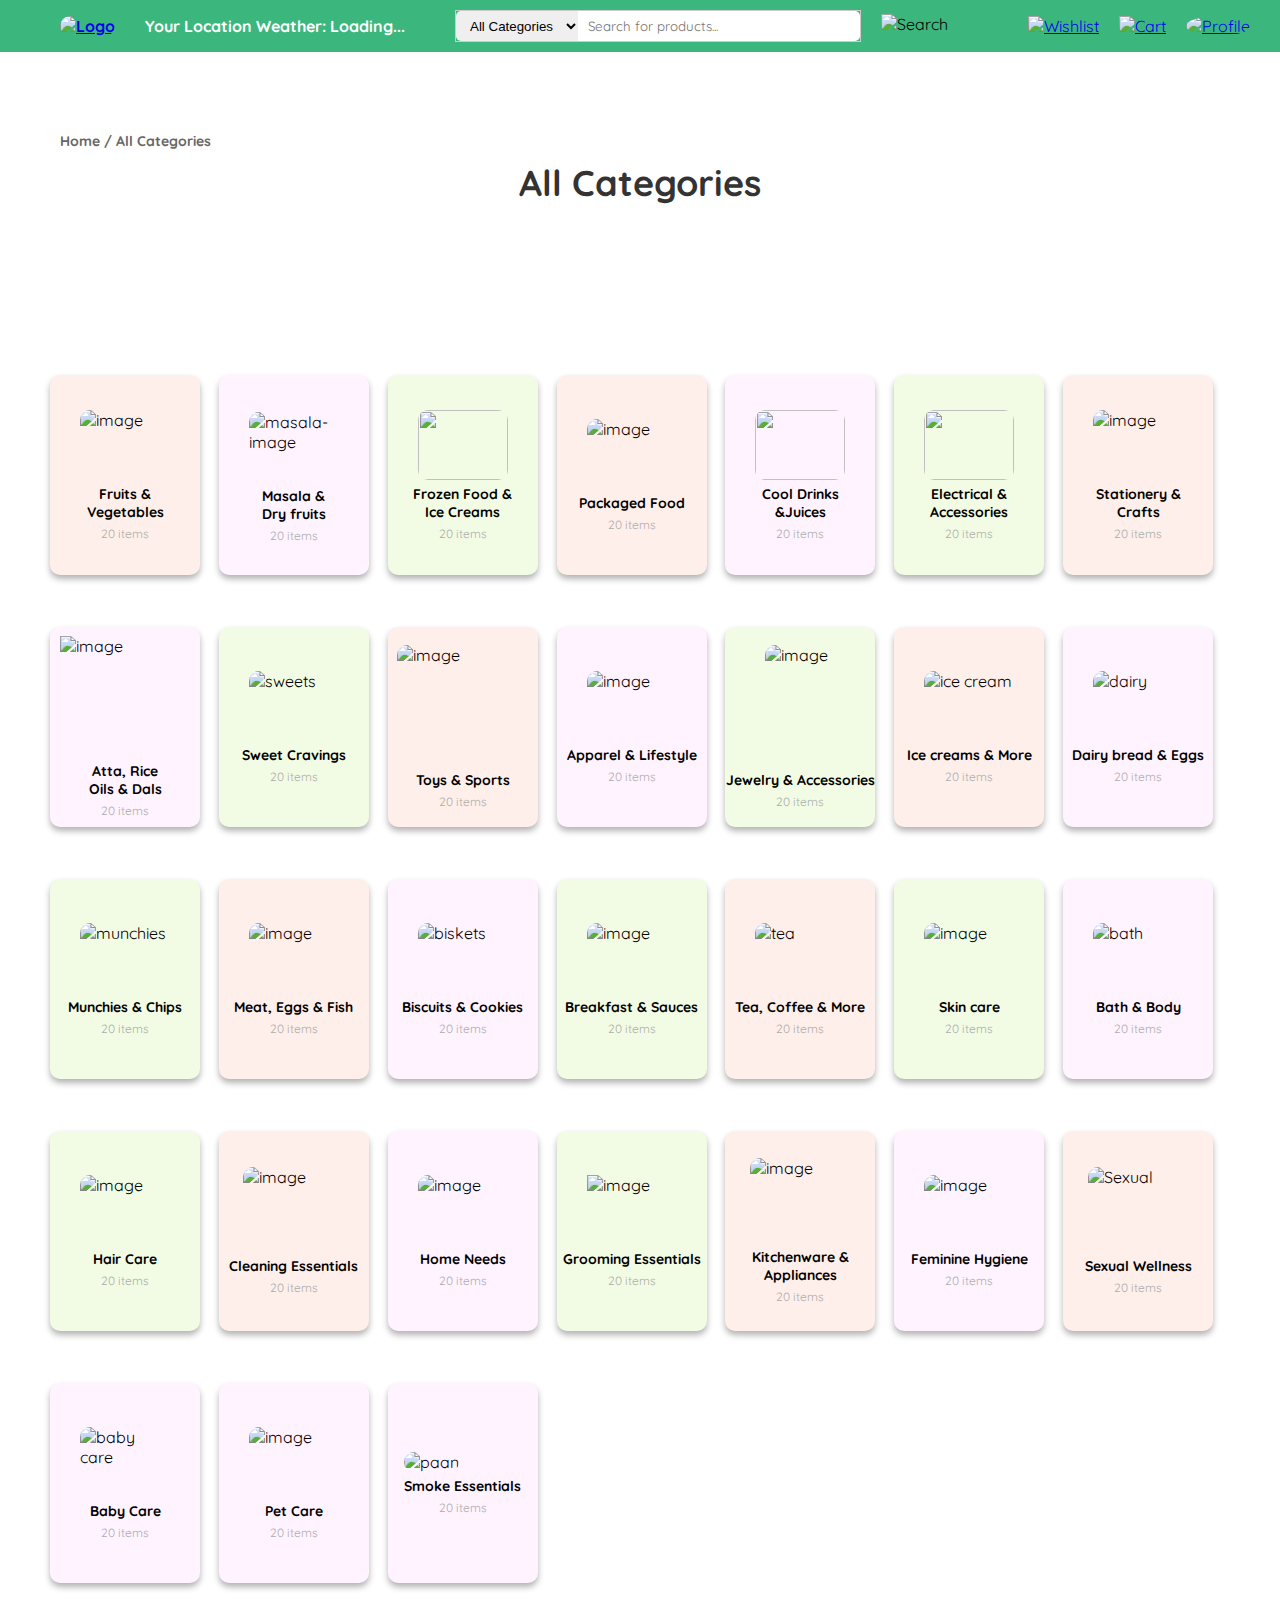
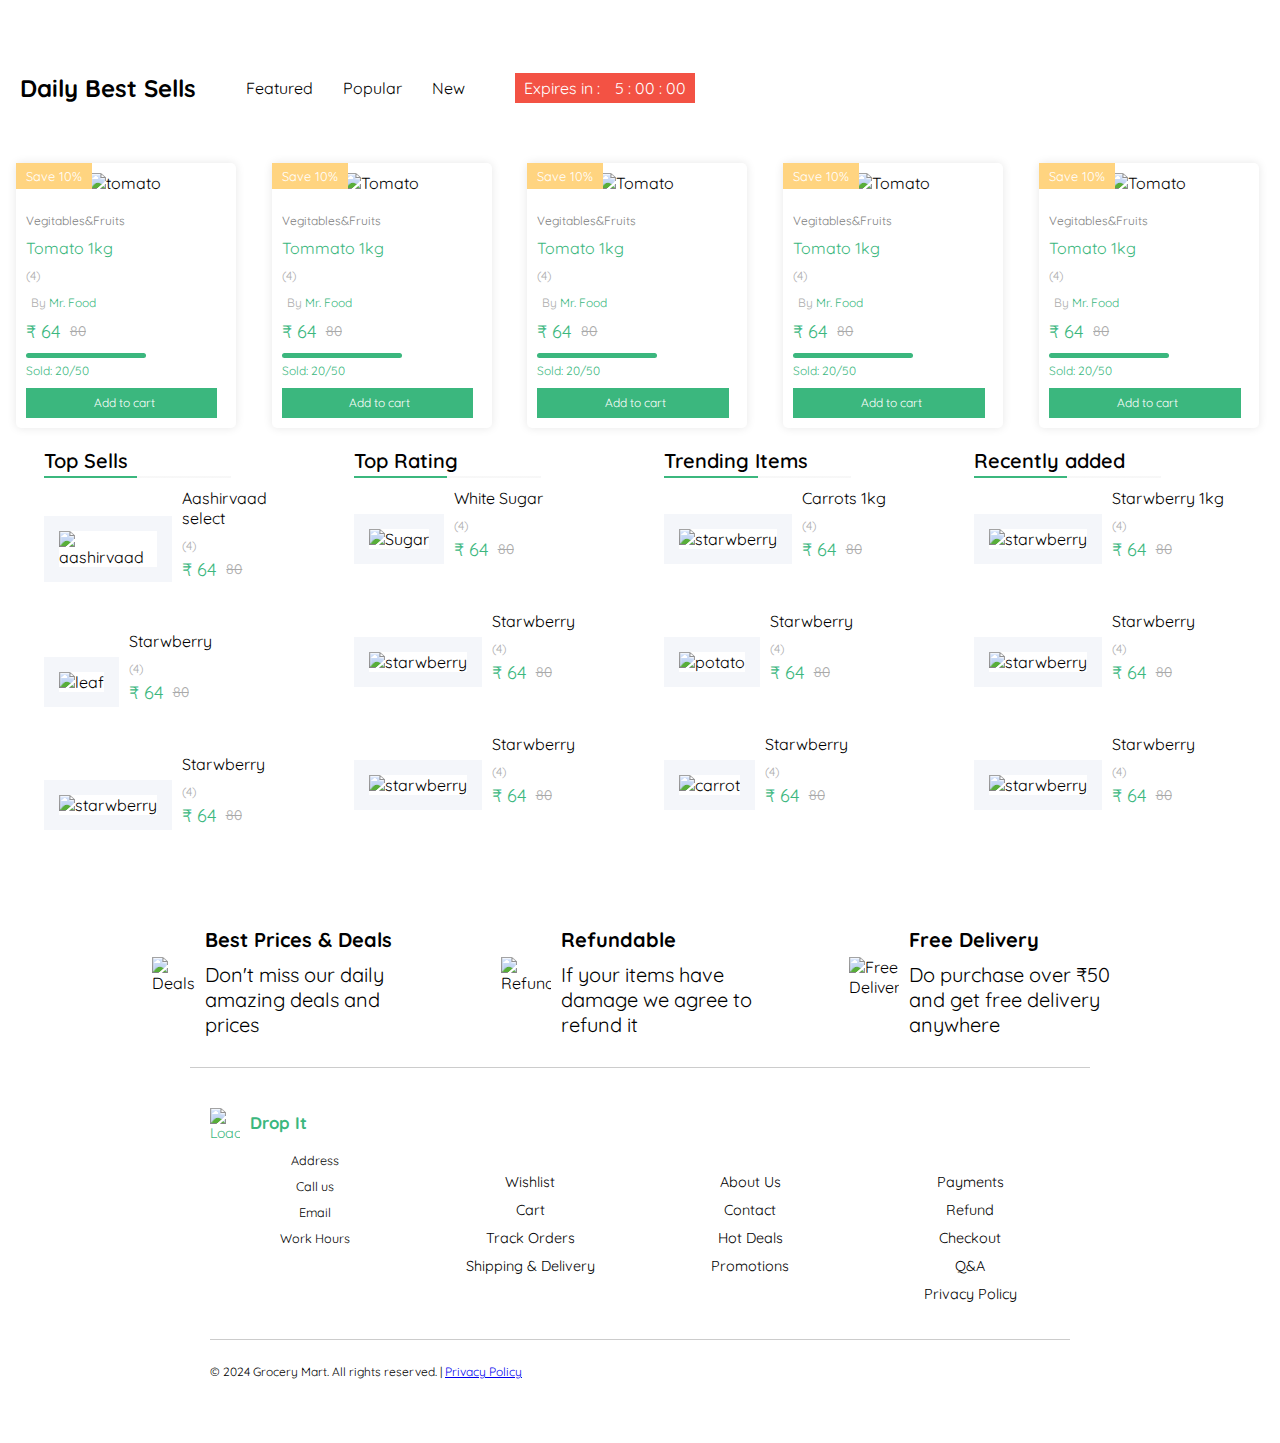
==== commit f2b94c08: "Update allcategories.html" ====
--- a/allcategories.html
+++ b/allcategories.html
@@ -1087,4 +1087,4 @@
         </script>
 </body>
 
-</html>+</html>
